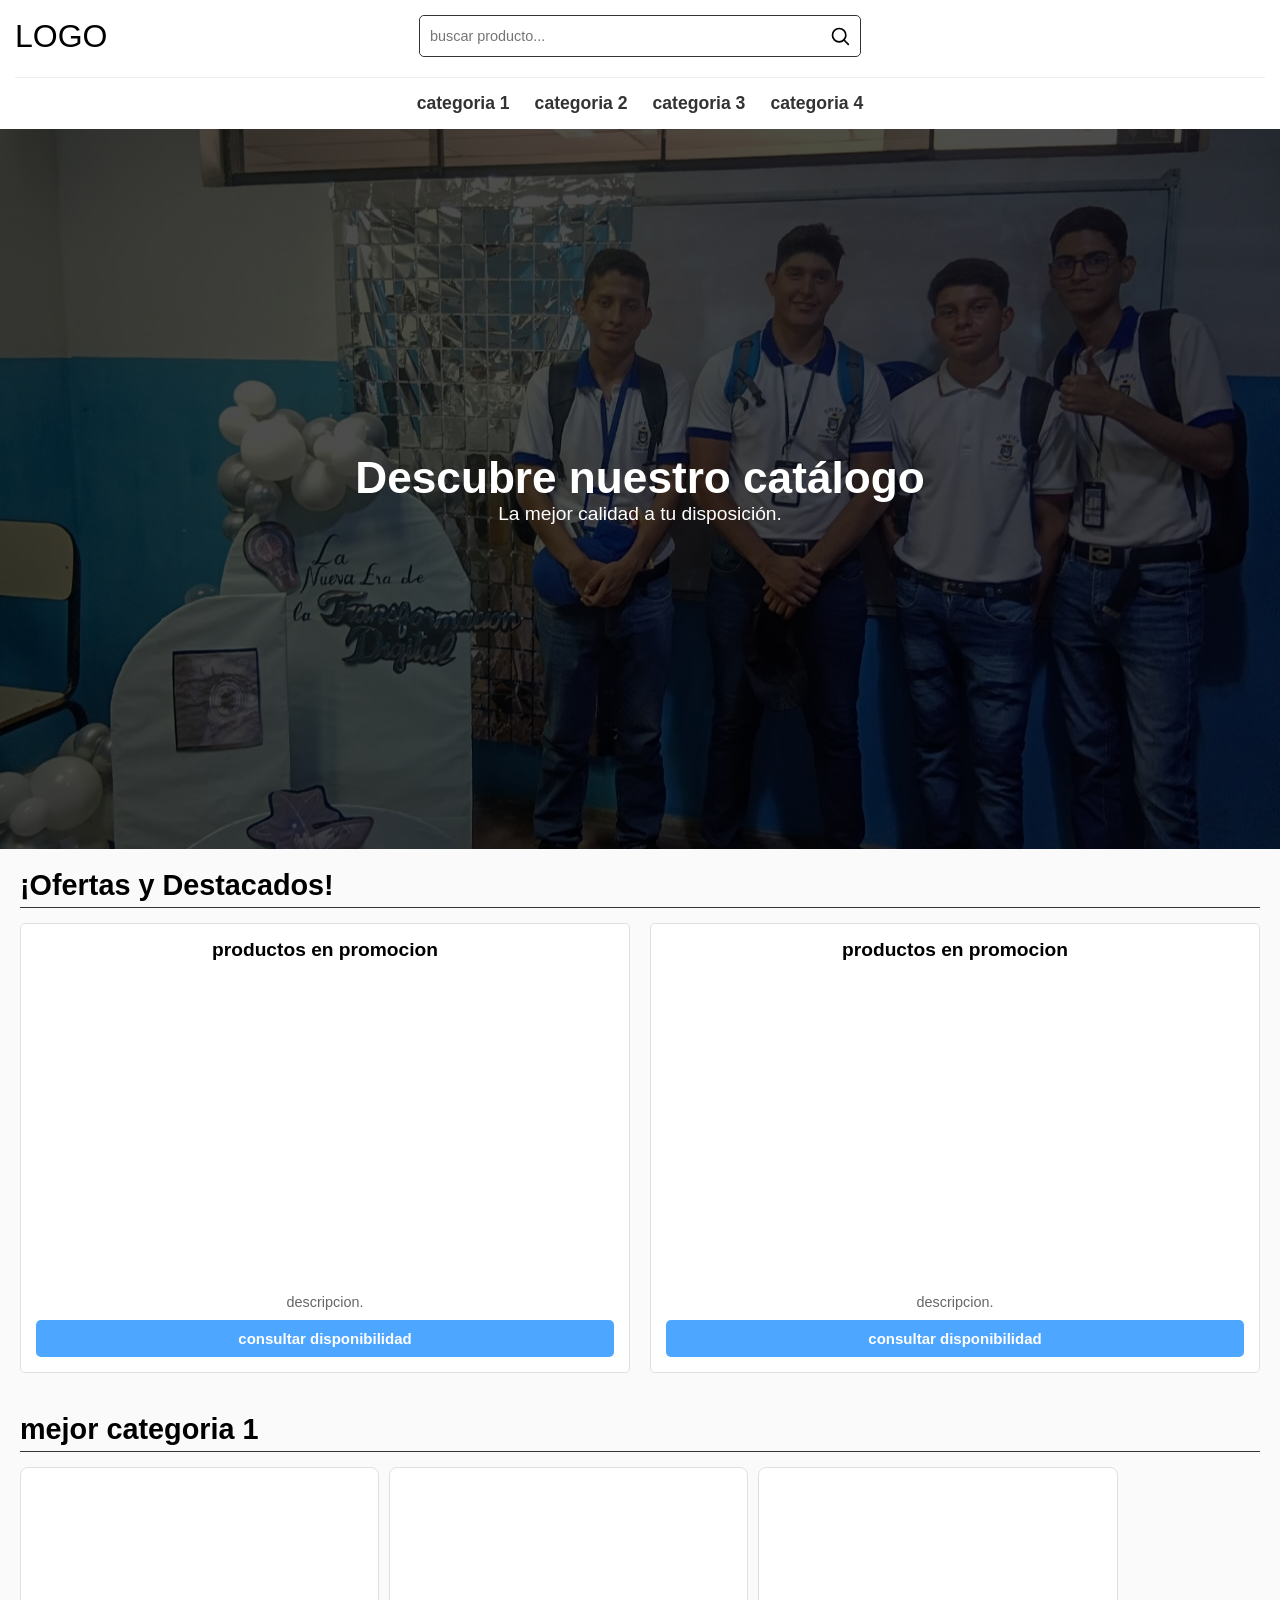
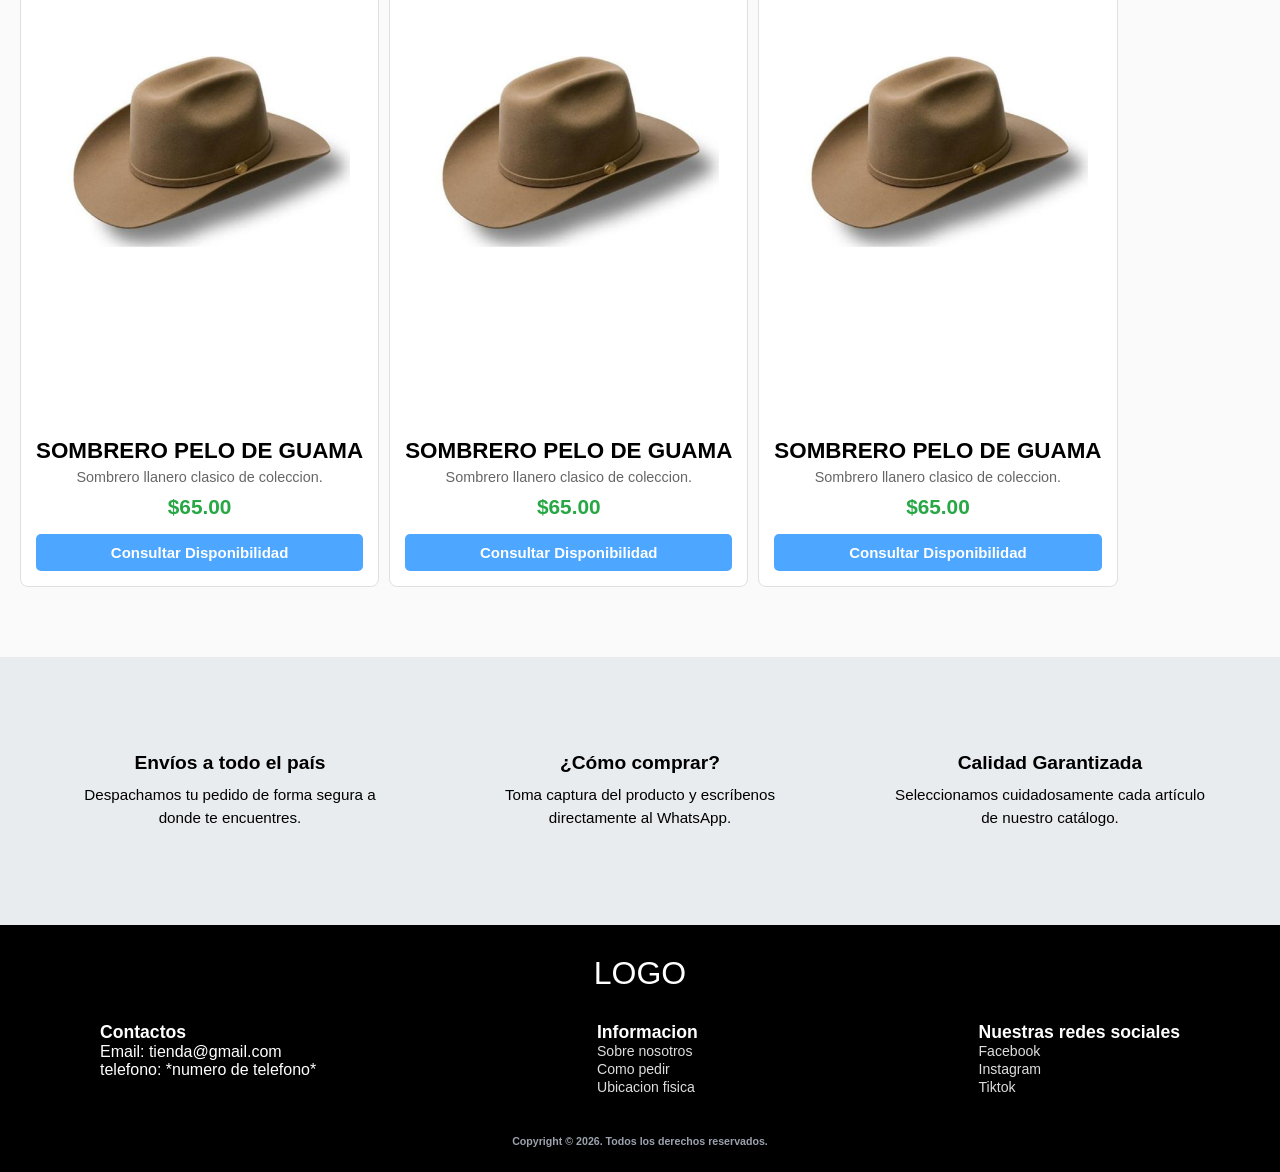
==== index.html @ 294927d8 "arreglo" ====
<!DOCTYPE html>
<html lang="en">
<head>
    <meta charset="UTF-8">
    <meta name="viewport" content="width=device-width, initial-scale=1.0">
    <title>Proyecto pagina de ventas online</title>
    <link rel="stylesheet" href="estilos.css">
</head>
<body>

    <!-- encabezado de la pagina -->
    <header>
        <div class="contenedor">

            <div class="header_top">
                <div class="header_logo">
                    <p class="logo">LOGO</p>
                </div>
                
                <div class="buscador">
                    <input type="text" id="buscador" placeholder="buscar producto...">
                    <button>
                        <svg class="icono_lupa" viewBox="0 0 24 24" fill="none" stroke="currentColor" stroke-width="2" stroke-linecap="round">
                            <!-- El lente de la lupa -->
                            <circle cx="11" cy="11" r="8" />
                            
                            <!-- El mango de la lupa -->
                            <line x1="16.5" y1="16.5" x2="22" y2="22" />
                        </svg>
                    </button>
                </div>

                <div class="espaciador-header">

                </div>

            </div>
            
            <div class="header_bottom">
                <nav class="categorias">
                    <ul>
                        <li><a href="#">categoria 1</a></li>
                        <li><a href="#">categoria 2</a></li>
                        <li><a href="#">categoria 3</a></li>
                        <li><a href="#">categoria 4</a></li>
                    </ul>
                </nav>
            </div>

        </div>

    </header>

    <main>

        <!-- el hero, lo primero que se en la pagina  -->

        <section class="hero">
            <h1>Descubre nuestro catálogo</h1>
            <p>La mejor calidad a tu disposición.</p>
        </section>

        <!-- zona de promociones que muestra los productos en ofertas y las promos del negocio -->

        <section class="promociones">
            <h2>¡Ofertas y Destacados!</h2>
            <div class="contenedor">

                <div class="producto_promo">
                    <h3>productos en promocion</h3>
                    <div>
                        <p class="descripcion-corta">descripcion.</p>
                        <div>
                            <a href="#" class="btn_consultar" target="_blank">consultar disponibilidad</a>
                        </div>
                    </div>
                </div>
                <div class="producto_promo">
                    <h3>productos en promocion</h3>
                    <div>
                        <p class="descripcion-corta">descripcion.</p>
                        <div>
                            <a href="#" class="btn_consultar" target="_blank">consultar disponibilidad</a>
                        </div>
                    </div>
                </div>
                
            </div>
        </section>

        <!-- agrupacion de los mejores productos de las categorias mas vistas -->

        <section class="productos_categorias">

            <h2>mejor categoria 1</h2>

            <div class="contenedor">

                <div class="producto">
                    
                    <div class="producto-img">
                        
                    </div>

                    <div class="producto_info">
                        <h3>SOMBRERO PELO DE GUAMA</h3>
                        <p class="descripcion-corta">Sombrero llanero clasico de coleccion.</p>
                        <div class="precio-box">
                            <span class="precio-actual">$65.00</span>
                        </div>
                        <div>
                            <a href="#" class="btn_consultar" target="_blank">Consultar Disponibilidad</a>
                        </div>
                    </div>

                </div>

                <div class="producto">
                    
                    <div class="producto-img">
                        
                    </div>

                    <div class="producto_info">
                        <h3>SOMBRERO PELO DE GUAMA</h3>
                        <p class="descripcion-corta">Sombrero llanero clasico de coleccion.</p>
                        <div class="precio-box">
                            <span class="precio-actual">$65.00</span>
                        </div>
                        <div>
                            <a href="#" class="btn_consultar" target="_blank">Consultar Disponibilidad</a>
                        </div>
                    </div>

                </div>

                <div class="producto">
                    
                    <div class="producto-img">
                        
                    </div>

                    <div class="producto_info">
                        <h3>SOMBRERO PELO DE GUAMA</h3>
                        <p class="descripcion-corta">Sombrero llanero clasico de coleccion.</p>
                        <div class="precio-box">
                            <span class="precio-actual">$65.00</span>
                        </div>
                        <div>
                            <a href="#" class="btn_consultar" target="_blank">Consultar Disponibilidad</a>
                        </div>
                    </div>

                </div>

            </div>
            
        </section>

        <!-- pre_footer, info antes de llegar al footer para dar informacion al usuario -->

        <section class="pre-footer">

            <div class="info-box">
                <h3> Envíos a todo el país</h3>
                <p>Despachamos tu pedido de forma segura a donde te encuentres.</p>
            </div>

            <div class="info-box">
                <h3> ¿Cómo comprar?</h3>
                <p>Toma captura del producto y escríbenos directamente al WhatsApp.</p>
            </div>

            <div class="info-box">
                <h3> Calidad Garantizada</h3>
                <p>Seleccionamos cuidadosamente cada artículo de nuestro catálogo.</p>
            </div>

        </section>


    </main>

    <footer>

        <div class="contenedor">

            <div class="footer_logo">
                <p class="logo">LOGO</p>
            </div>
            
            <div class="footer_contenido">
                
                <div class="footer_info contactos">
                    <h3>Contactos</h3>
                    <p>Email: tienda@gmail.com</p>
                    <p>telefono: *numero de telefono*</p>
                </div>

                <div class="footer_info enlaces_ayuda">
                    <h3>Informacion</h3>
                    <ul>
                        <li><a href="#">Sobre nosotros</a></li>
                        <li><a href="#">Como pedir</a></li>
                        <li><a href="#">Ubicacion fisica</a></li>
                    </ul>
                </div>

                <div class="footer_info redes">
                    <h3>Nuestras redes sociales</h3>
                    <ul>
                        <li><a href="#">Facebook</a></li>
                        <li><a href="#">Instagram</a></li>
                        <li><a href="#">Tiktok</a></li>
                    </ul>      
                </div>
                
            </div>
            
            <div class="copyright">
                <p>Copyright &copy; 2026. Todos los derechos reservados.</p>
            </div>
            
        </div>

    </footer>

</body>
</html>
---- estilos.css ----
*{
    box-sizing: border-box;
    margin: 0;
    padding: 0;

}
html{
    scroll-behavior: smooth;
}
body{
    background-color: #fafafa;
    font-family: sans-serif;
}
h1{
    font-size: 2.1em;
}
h2{
    font-size: 1.8em;
}
h3{
    font-size: 1.2em;
}
p{
    font-size: 0.95em;
}
ul{
    list-style: none;
    padding-left: 0;
    margin-left: 0;
}
a{
    text-decoration: none;
}
.logo{
    font-size: 1.4em;
}

header{
    background-color: #fff;
    box-shadow: 0 2px 5px rgba(0,0,0,0.1);
    padding: 15px;
}
/* parte superior del header */
.header_top{
    display: flex;
    flex-direction: column;
    margin-bottom: 20px;
    gap: 15px;
}

.header_top .buscador{
    display: flex;
    justify-content: center;
    align-items: center;
    background-color: #fff;
    border: 1px solid #333;
    border-radius: 5px;
}
.buscador input{
    width: 90%;
    border: none;
    border-radius: 5px;
    padding: 8px;
}

.buscador input:focus{
    outline: none;
}

.buscador button {
  width: 10%;
  border: none;
  background-color: #fff;
  cursor: pointer;
  display: flex;
  justify-content: center;
  align-items: center;
}
/* button:active{
    filter: brightness(90%);
} */
.icono_lupa {
  width: 20px; 
  height: 30px;
  padding: auto;
  display: block; 
}

/* parte inferior del header */
.header_bottom{
    display: flex;
    justify-content: center;
    align-items: center;
    border-top: 1px solid #eee;
}
.categorias ul{
    display: flex;
    flex-direction: row;
    justify-content: space-between;
    list-style: none;
    gap: 25px;
    padding-top: 15px;
    
}
.categorias a{
    text-decoration: none;
    color: #333;
    font-weight: bold;
    font-size: 0.85em;
}

/* estilo del hero */
.hero{
    display: flex;
    align-items: center;
    justify-content: center;
    text-align: center;
    flex-direction: column;
    height: 35vh;
    color: rgb(255, 255, 255);
    background-image:linear-gradient(
            0deg,
            rgba(0, 0, 0, 0.7),
            rgba(0, 0, 0, 0.7)
            ),url("img/ingenieros_promedios.jpeg");
    background-size: cover;
    background-position: center;
    background-repeat: no-repeat;

}
.promociones{
    display: flex;
    flex-direction: column;
    justify-content: center;
    padding: 20px;
}

.promociones h2{
    margin-bottom: 15px;
    border-bottom: 1px solid #333;
    padding-bottom: 5px;
}
.promociones .descripcion-corta{
    justify-content: center;
    text-align: center;
    gap: 20px;
}
.promociones .contenedor{
    overflow: auto;
    display: flex;
    flex-direction: column;
    gap: 20px;
}
.producto_promo{
    height: 50vh;
    width: auto;
    background: #fff;
    text-align: center;
    border: 1px solid #e0e0e0;
    border-radius: 5px;

    
    padding: 15px;
    position: relative;
    display: flex;
    flex-direction: column;
    justify-content: space-between;
}
.producto_promo:hover{
    transform: translateY(-5px);
    box-shadow: 0 8px 15px rgba(0,0,0,0.1);
}
/* catlagode productos */

.productos_categorias{
    display: flex;
    flex-direction: column;
    justify-content: center;
    padding: 20px;
}
.productos_categorias h2{
    margin-bottom: 15px;
    border-bottom: 1px solid #333;
    padding-bottom: 5px;   
}
.productos_categorias .contenedor{
    overflow: auto;
    width: 100%;
    display: grid;
    grid-template-columns: repeat(1, 1fr);
    gap: 10px;
}
.producto{
    height: 80vh;
    background: #fff;
    border: 1px solid #e0e0e0;
    border-radius: 8px;
    padding: 15px;
    position: relative;
    display: flex;
    flex-direction: column;
    justify-content: center;
}
.producto:hover{
    transform: translateY(-5px);
    box-shadow: 0 8px 15px rgba(0,0,0,0.1);
}
.producto-img{
    margin: auto;
    height: 200px;
    width: 300px;
    background-image: url("img/sombrero.webp");
    background-size: cover;
    background-position: center;
    background-repeat: no-repeat;
}
.producto_info{
    justify-content: center;
    text-align: center;
    gap: 20px;
}
.producto_info h3 {
    font-size: 1.4em;
    margin: 10px 0 5px;
}
.descripcion-corta {
    font-size: 0.9rem;
    color: #666;
    margin-bottom: 10px;
}
.precio-box{
    margin-bottom: 15px;
}
.precio-actual {
    font-size: 1.3em;
    font-weight: bold;
    color: #28a745;
}

.btn_consultar{
    display: block;
    text-align: center;
    background-color: #4da6ff;
    color: white;
    padding: 10px;
    border-radius: 5px;
    font-weight: bold;
    font-size: 15px;
}

.btn_consultar:hover{
    filter: brightness(105%);
}

/* pre footer */

.pre-footer{
    display: block;
    justify-content: space-between;
    gap: 30px;
    padding: 70px 40px;
    margin-top: 50px;
    text-align: center;
    background-color: #e9ecef;
}
.info-box{
    flex: 1;
    margin: 15px;
    padding: 10px;
}
.info-box h3 {
    margin-bottom: 10px;
    font-size: 1.2em;
}

.info-box p {
    font-size: 0.95em;
    line-height: 1.5;
}

/* contenido final de la pagina */
footer .contenedor{
    background-color: #000;
    color: white;
    padding: 20px 10px;
    display: flex;
    flex-direction: column;
}

.footer_logo{
    /* border-bottom: 1px solid #444; */
    margin-bottom: 20px;
    padding: 10px 0;
}

.footer_contenido{
    display: block;
    justify-content: space-between;
    margin-bottom: 30px;
    
    text-align: center;
}
.footer_contenido h3{
    font-size: 0.8em;
    margin: 8px;
}

.footer_info{
    padding: 3px 0;
}
.footer_info ul{
    display: flex;
    text-align: center;
    justify-content: center;
}
.footer_info li{
    font-size: 0.8em;
    padding: 0 8px;
}

.footer_info a{
    color: #ddd;
}

.contactos{
    display: none;
}
.contactos p{
    font-size: 1em;
}



.copyright{
    text-align: center;
    /* border-top: 1px solid #444; */
    padding-top: 10px;
    margin-bottom: 5px;
    font-size: 9px;
    color: rgb(156 163 175 / var(--tw-text-opacity, 1));;
    font-weight: bold;
}


/* vista responsive */

@media (min-width: 720px){
    /* header vista responsive */
    header{
        background-color: #fff;
    }
    .header_top{
        flex-direction: row;
        justify-content: space-between;
        align-items: center;
        
    }
    .header_logo{
        flex: 1;
    }
    .logo{
        font-size: 2em;
    }

    header .buscador{
        display: flex;
    }
    .buscador input{
        width: 400px;
        padding: 12px 10px;
        font-size: 0.9em;
    }
    .buscador button{
        width: 40px;
    }
    .espaciador-header{
        flex: 1;
    }

    .categorias a{
        font-size: 1.1em;
    }

    /* hero vista responsive */
    .hero{
        height: 80vh;
    }
    .hero h1{
        font-size: 2.76em;
    }
    .hero p{
        font-size: 1.2em;
    }

    /* promos vista responsive */
    .promociones .contenedor{
        flex-direction: row;
    }
    .producto_promo{
        width: 50vw;
        transition: transform 0.2s ease, box-shadow 0.2s ease;
    }

    /* categoria-producto vista responsive */
    .productos_categorias .contenedor{
        display: flex;
    }
    .producto { 
        justify-content: space-between;
        transition: transform 0.2s ease, box-shadow 0.2s ease;
    }

    /* pre-footer vista responsive */
    .pre-footer{
        display: flex;
    }

    /* footer vista responsive */

    .footer_contenido{
        display: flex;
        padding: 0px 90px;
    }
    .footer_logo{
        text-align: center;
    }
    .footer_info{
        display: block;
        text-align: left;
        justify-content: flex-start;
        padding: 0;
        margin: 0;
    }
    .footer_info ul{
        flex-direction: column;
        text-align: left;
        justify-content: flex-start;
        gap: 2px;
    }
    .footer_info li{
        padding: 0;
    }
    .footer_info h3{
        font-size: 1.1em;
        margin: 0;
    }
    .footer_info li{
        font-size: 0.88em;
    }
    .copyright{
        font-size: 0.7em;
    }

}
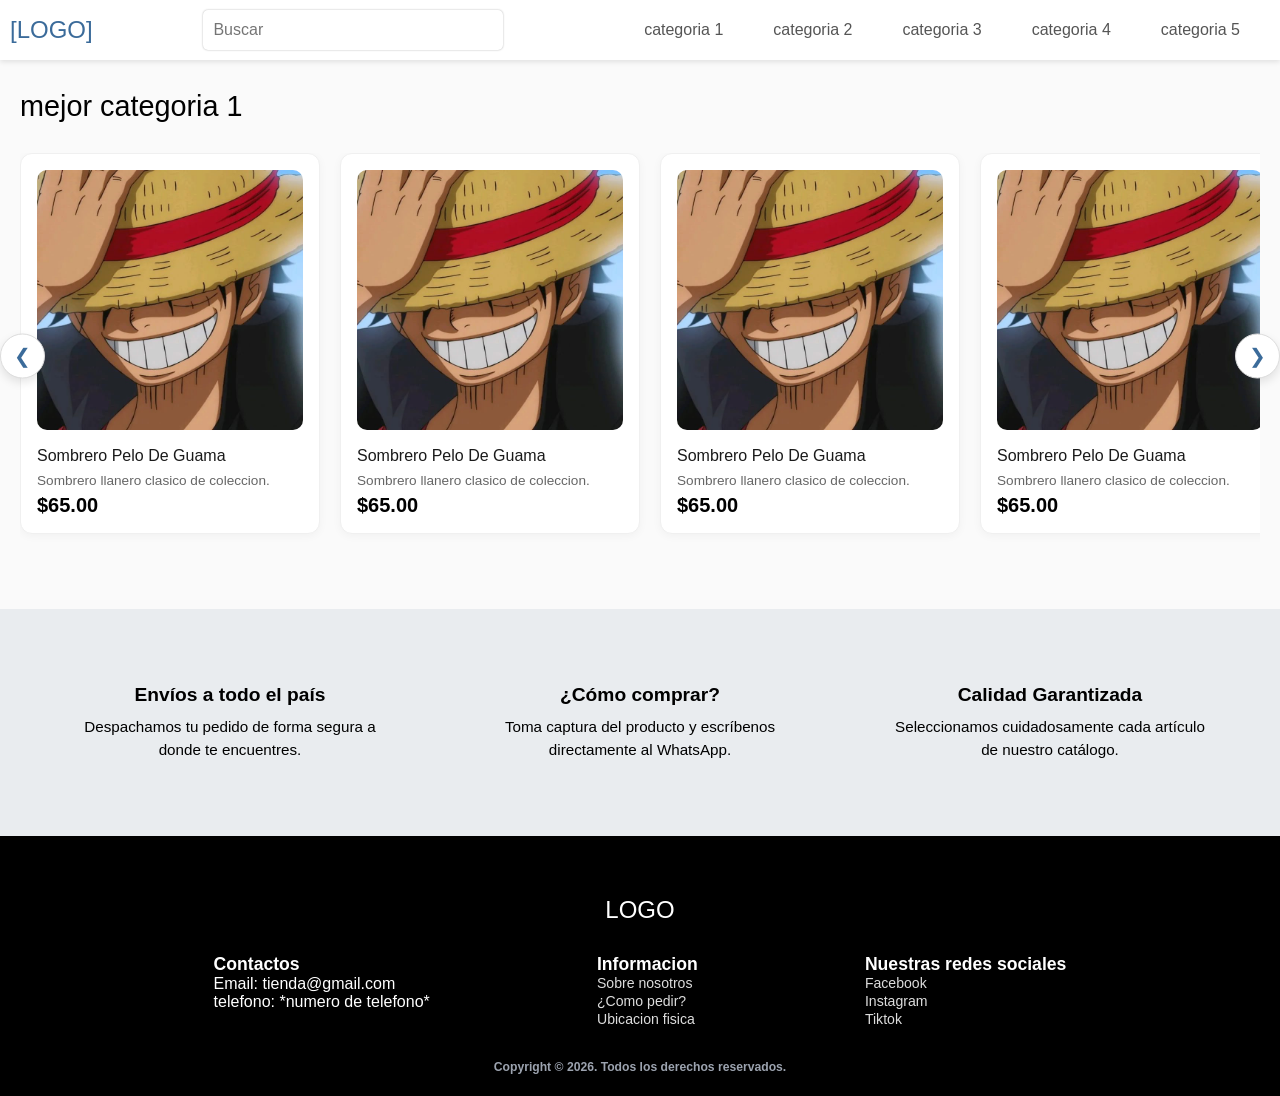
==== commit 9d55778e: "arreglo" ====
--- a/index.html
+++ b/index.html
@@ -3,161 +3,139 @@
 <head>
     <meta charset="UTF-8">
     <meta name="viewport" content="width=device-width, initial-scale=1.0">
-    <title>Proyecto pagina de ventas online</title>
+    <title>tienda online emprendimieto</title>
     <link rel="stylesheet" href="estilos.css">
 </head>
 <body>
-
-    <!-- encabezado de la pagina -->
     <header>
-        <div class="contenedor">
-
-            <div class="header_top">
-                <div class="header_logo">
-                    <p class="logo">LOGO</p>
-                </div>
-                
-                <div class="buscador">
-                    <input type="text" id="buscador" placeholder="buscar producto...">
-                    <button>
-                        <svg class="icono_lupa" viewBox="0 0 24 24" fill="none" stroke="currentColor" stroke-width="2" stroke-linecap="round">
-                            <!-- El lente de la lupa -->
-                            <circle cx="11" cy="11" r="8" />
-                            
-                            <!-- El mango de la lupa -->
-                            <line x1="16.5" y1="16.5" x2="22" y2="22" />
-                        </svg>
-                    </button>
-                </div>
-
-                <div class="espaciador-header">
-
-                </div>
-
-            </div>
-            
-            <div class="header_bottom">
-                <nav class="categorias">
-                    <ul>
-                        <li><a href="#">categoria 1</a></li>
-                        <li><a href="#">categoria 2</a></li>
-                        <li><a href="#">categoria 3</a></li>
-                        <li><a href="#">categoria 4</a></li>
-                    </ul>
-                </nav>
-            </div>
-
+        <div class="header-cont">
+            <div class="cont-logo">
+                <a href="#" class="logo">[LOGO]</a>
+            </div>
+            <div class="cont-buscador">
+                <input placeholder="Buscar" type="text">
+            </div>
+            <nav>
+                <ul class="categorias">
+                    <li><a href="#">categoria 1</a></li>
+                    <li><a href="#">categoria 2</a></li>
+                    <li><a href="#">categoria 3</a></li>
+                    <li><a href="#">categoria 4</a></li>
+                    <li><a href="#">categoria 5</a></li>
+                </ul>
+            </nav>
         </div>
-
     </header>
 
+
     <main>
-
-        <!-- el hero, lo primero que se en la pagina  -->
-
         <section class="hero">
-            <h1>Descubre nuestro catálogo</h1>
-            <p>La mejor calidad a tu disposición.</p>
+            <div class="img-hero">
+
+            </div>
         </section>
 
-        <!-- zona de promociones que muestra los productos en ofertas y las promos del negocio -->
-
-        <section class="promociones">
-            <h2>¡Ofertas y Destacados!</h2>
-            <div class="contenedor">
-
-                <div class="producto_promo">
-                    <h3>productos en promocion</h3>
-                    <div>
-                        <p class="descripcion-corta">descripcion.</p>
-                        <div>
-                            <a href="#" class="btn_consultar" target="_blank">consultar disponibilidad</a>
-                        </div>
-                    </div>
-                </div>
-                <div class="producto_promo">
-                    <h3>productos en promocion</h3>
-                    <div>
-                        <p class="descripcion-corta">descripcion.</p>
-                        <div>
-                            <a href="#" class="btn_consultar" target="_blank">consultar disponibilidad</a>
-                        </div>
-                    </div>
-                </div>
-                
-            </div>
-        </section>
-
-        <!-- agrupacion de los mejores productos de las categorias mas vistas -->
-
-        <section class="productos_categorias">
-
-            <h2>mejor categoria 1</h2>
-
-            <div class="contenedor">
-
-                <div class="producto">
-                    
-                    <div class="producto-img">
+        <section>
+            <div class="contenido-seccion">
+                <div class="seccion-titulo">
+                    <h2>mejor categoria 1</h2>
+                </div>
+
+                <div class="carrusel-productos">
+
+                    <button class="btn-scroll left" id="btn-left">❮</button>
+
+                    <div class="cont-productos" id="cont-productos">
+
+                        <a href="producto-detalle.html" class="producto">
+                            <div class="producto-img">
+                                <img src="/img/sombrero-luffy.jpeg" alt="">
+                            </div>
+    
+                            <div class="producto_info">
+                                <h3>sombrero pelo de guama</h3>
+    
+                                <p class="descripcion-corta">Sombrero llanero clasico de coleccion.</p>
+                                
+                                <div class="precio">
+                                    <span class="precio-actual">$65.00</span>                            
+                                </div>
+                            </div>
+                        </a>
+
+                        <a href="producto-detalle.html" class="producto">
+                            <div class="producto-img">
+                                <img src="/img/sombrero-luffy.jpeg" alt="">
+                            </div>
+    
+                            <div class="producto_info">
+                                <h3>sombrero pelo de guama</h3>
+    
+                                <p class="descripcion-corta">Sombrero llanero clasico de coleccion.</p>
+                                
+                                <div class="precio">
+                                    <span class="precio-actual">$65.00</span>                            
+                                </div>
+                            </div>
+                        </a>
+
+                        <a href="producto-detalle.html" class="producto">
+                            <div class="producto-img">
+                                <img src="/img/sombrero-luffy.jpeg" alt="">
+                            </div>
+    
+                            <div class="producto_info">
+                                <h3>sombrero pelo de guama</h3>
+    
+                                <p class="descripcion-corta">Sombrero llanero clasico de coleccion.</p>
+                                
+                                <div class="precio">
+                                    <span class="precio-actual">$65.00</span>                            
+                                </div>
+                            </div>
+                        </a>
+
+                        <a href="producto-detalle.html" class="producto">
+                            <div class="producto-img">
+                                <img src="/img/sombrero-luffy.jpeg" alt="">
+                            </div>
+    
+                            <div class="producto_info">
+                                <h3>sombrero pelo de guama</h3>
+    
+                                <p class="descripcion-corta">Sombrero llanero clasico de coleccion.</p>
+                                
+                                <div class="precio">
+                                    <span class="precio-actual">$65.00</span>                            
+                                </div>
+                            </div>
+                        </a>
+
+                        <a href="producto-detalle.html" class="producto">
+                            <div class="producto-img">
+                                <img src="/img/sombrero-luffy.jpeg" alt="">
+                            </div>
+    
+                            <div class="producto_info">
+                                <h3>sombrero pelo de guama</h3>
+    
+                                <p class="descripcion-corta">Sombrero llanero clasico de coleccion.</p>
+                                
+                                <div class="precio">
+                                    <span class="precio-actual">$65.00</span>                            
+                                </div>
+                            </div>
+                        </a>
                         
                     </div>
 
-                    <div class="producto_info">
-                        <h3>SOMBRERO PELO DE GUAMA</h3>
-                        <p class="descripcion-corta">Sombrero llanero clasico de coleccion.</p>
-                        <div class="precio-box">
-                            <span class="precio-actual">$65.00</span>
-                        </div>
-                        <div>
-                            <a href="#" class="btn_consultar" target="_blank">Consultar Disponibilidad</a>
-                        </div>
-                    </div>
-
-                </div>
-
-                <div class="producto">
-                    
-                    <div class="producto-img">
-                        
-                    </div>
-
-                    <div class="producto_info">
-                        <h3>SOMBRERO PELO DE GUAMA</h3>
-                        <p class="descripcion-corta">Sombrero llanero clasico de coleccion.</p>
-                        <div class="precio-box">
-                            <span class="precio-actual">$65.00</span>
-                        </div>
-                        <div>
-                            <a href="#" class="btn_consultar" target="_blank">Consultar Disponibilidad</a>
-                        </div>
-                    </div>
-
-                </div>
-
-                <div class="producto">
-                    
-                    <div class="producto-img">
-                        
-                    </div>
-
-                    <div class="producto_info">
-                        <h3>SOMBRERO PELO DE GUAMA</h3>
-                        <p class="descripcion-corta">Sombrero llanero clasico de coleccion.</p>
-                        <div class="precio-box">
-                            <span class="precio-actual">$65.00</span>
-                        </div>
-                        <div>
-                            <a href="#" class="btn_consultar" target="_blank">Consultar Disponibilidad</a>
-                        </div>
-                    </div>
-
-                </div>
-
-            </div>
-            
+                    <button class="btn-scroll right" id="btn-right">❯</button>
+
+                </div>
+
+
+            </div>
         </section>
-
-        <!-- pre_footer, info antes de llegar al footer para dar informacion al usuario -->
 
         <section class="pre-footer">
 
@@ -177,20 +155,15 @@
             </div>
 
         </section>
-
-
     </main>
 
     <footer>
-
         <div class="contenedor">
-
             <div class="footer_logo">
                 <p class="logo">LOGO</p>
             </div>
             
-            <div class="footer_contenido">
-                
+            <div class="footer_contenido">      
                 <div class="footer_info contactos">
                     <h3>Contactos</h3>
                     <p>Email: tienda@gmail.com</p>
@@ -201,7 +174,7 @@
                     <h3>Informacion</h3>
                     <ul>
                         <li><a href="#">Sobre nosotros</a></li>
-                        <li><a href="#">Como pedir</a></li>
+                        <li><a href="#">¿Como pedir?</a></li>
                         <li><a href="#">Ubicacion fisica</a></li>
                     </ul>
                 </div>
@@ -214,16 +187,36 @@
                         <li><a href="#">Tiktok</a></li>
                     </ul>      
                 </div>
-                
             </div>
             
             <div class="copyright">
                 <p>Copyright &copy; 2026. Todos los derechos reservados.</p>
             </div>
-            
         </div>
-
     </footer>
 
+    <!-- codigo para escrollear con los botones-->
+    <script>
+        const contenedorProductos = document.getElementById('cont-productos');
+        const btnLeft = document.getElementById('btn-left');
+        const btnRight = document.getElementById('btn-right');
+
+       
+        const scrollAmount = 320; 
+
+        btnLeft.addEventListener('click', () => {
+            contenedorProductos.scrollBy({
+                left: -scrollAmount,
+                behavior: 'smooth' 
+            });
+        });
+
+        btnRight.addEventListener('click', () => {
+            contenedorProductos.scrollBy({
+                left: scrollAmount,
+                behavior: 'smooth'
+            });
+        });
+    </script>
 </body>
 </html>
--- a/estilos.css
+++ b/estilos.css
@@ -1,8 +1,9 @@
+
 *{
     box-sizing: border-box;
     margin: 0;
     padding: 0;
-
+/* estilos generales */
 }
 html{
     scroll-behavior: smooth;
@@ -31,234 +32,222 @@
 a{
     text-decoration: none;
 }
-.logo{
-    font-size: 1.4em;
-}
-
+
+/* header diseño */
 header{
+    width: 100%;
+    position: sticky;
+    top: 0;
+    z-index: 1000;
     background-color: #fff;
     box-shadow: 0 2px 5px rgba(0,0,0,0.1);
-    padding: 15px;
-}
-/* parte superior del header */
-.header_top{
-    display: flex;
-    flex-direction: column;
-    margin-bottom: 20px;
-    gap: 15px;
-}
-
-.header_top .buscador{
-    display: flex;
-    justify-content: center;
+}
+
+.header-cont{
+    display: flex;
     align-items: center;
-    background-color: #fff;
-    border: 1px solid #333;
-    border-radius: 5px;
-}
-.buscador input{
-    width: 90%;
+    justify-content: space-between;
+    padding: 10px;
+    gap: 20px;
+
+}
+.logo {
+    font-size: 1.5em;
+    color: #3b6b9a;
+    font-weight: 300;
+}
+
+.cont-buscador{
+    display: flex;
+}
+.cont-buscador input{
+    width: 300px;
+    height:     40px;
+    font-size: 1em;
+    font-weight: 500;
+    padding: 10px 10px;
     border: none;
     border-radius: 5px;
-    padding: 8px;
-}
-
-.buscador input:focus{
+    box-shadow: 0 0 2px  #afafaf;
+}
+.cont-buscador input:focus{
     outline: none;
-}
-
-.buscador button {
-  width: 10%;
-  border: none;
-  background-color: #fff;
-  cursor: pointer;
-  display: flex;
-  justify-content: center;
-  align-items: center;
-}
-/* button:active{
-    filter: brightness(90%);
-} */
-.icono_lupa {
-  width: 20px; 
-  height: 30px;
-  padding: auto;
-  display: block; 
-}
-
-/* parte inferior del header */
-.header_bottom{
-    display: flex;
-    justify-content: center;
+    box-shadow: 0 0 5px #afafaf
+}
+
+
+
+/* categorias diseño*/
+.categorias{
+    display: flex;
     align-items: center;
-    border-top: 1px solid #eee;
-}
-.categorias ul{
-    display: flex;
-    flex-direction: row;
-    justify-content: space-between;
-    list-style: none;
-    gap: 25px;
-    padding-top: 15px;
-    
-}
+    padding: 5px;
+}
+
 .categorias a{
-    text-decoration: none;
-    color: #333;
-    font-weight: bold;
-    font-size: 0.85em;
-}
-
-/* estilo del hero */
-.hero{
+    border-radius: 2px;
+    padding: 15px 25px;
+    color: #555;
+}
+.categorias a:hover{
+    color: #3b6b9a;
+}
+
+main{
+    width: 100%;
+}
+
+/* estilo de los productos y secciones */
+section{
+    margin-top: 30px;
+}
+
+.contenido-seccion{
+    padding: 0 10px;
+    margin: 0 10px;
+}
+
+.seccion-titulo{
+    margin-bottom: 30px;
+}
+.seccion-titulo h2{
+    font-weight: 300;
+}
+.carrusel-productos{
+    position: relative;
+    display: flex;
+    align-items: center;
+}
+
+.cont-productos{
+    display: flex;
+    gap: 20px;
+    overflow-x: auto;
+    padding-bottom: 25px;
+    scroll-snap-type: x mandatory;
+}
+
+/* configuracion para que la barra de scroll no sea visible */
+.cont-productos::-webkit-scrollbar {
+    display: none;
+}
+.cont-productos::-webkit-scrollbar-thumb {
+    background-color: #d1d5db;
+    border-radius: 10px;
+}
+
+/* botones de scroll */
+.btn-scroll {
+    position: absolute;
+    top: 50%;
     display: flex;
     align-items: center;
     justify-content: center;
-    text-align: center;
+    width: 45px;
+    height: 45px;
+    font-size: 20px;
+    background-color: #fff;
+    color: #3b6b9a;
+    border: 1px solid #ddd;
+    border-radius: 50%;
+    cursor: pointer;
+    z-index: 10;
+    box-shadow: 0 4px 10px rgba(0,0,0,0.1);
+    transform: translateY(-50%);
+    transition: all 0.2s ease;
+}
+
+.btn-scroll:hover {
+    background-color: #3b6b9a;
+    color: #fff;
+}
+
+/* Posición de los botones */
+.btn-scroll.left {
+    left: -20px;
+}
+.btn-scroll.right {
+    right: -20px;
+}
+
+/* estilo de los productos */
+.producto {
+    display: flex;
     flex-direction: column;
-    height: 35vh;
-    color: rgb(255, 255, 255);
-    background-image:linear-gradient(
-            0deg,
-            rgba(0, 0, 0, 0.7),
-            rgba(0, 0, 0, 0.7)
-            ),url("img/ingenieros_promedios.jpeg");
-    background-size: cover;
-    background-position: center;
-    background-repeat: no-repeat;
-
-}
-.promociones{
+    width: 300px;
+    flex: 0 0 auto;
+    scroll-snap-align: start;
+    background-color: #ffffff;
+    border-radius: 12px;
+    border: 1px solid #f0f0f0;
+    padding: 16px;
+    text-decoration: none;
+    color: inherit;
+    box-shadow: 0 2px 10px rgba(0, 0, 0, 0.04);
+    transition: transform 0.2s ease, box-shadow 0.2s ease;
+}
+
+
+.producto:hover {
+    transform: translateY(-4px);
+    box-shadow: 0 8px 20px rgba(0, 0, 0, 0.08);
+}
+
+/* Contenedor de la imagen */
+.producto-img {
+    width: 100%;
+    max-height: 260px;
+    display: flex;
+    align-items: center;
+    justify-content: center;
+    margin-bottom: 16px;
+}
+
+/*  Ajuste de la imagen dentro de la caja */
+.producto-img img {
+    width: 100%;
+    height: 100%;
+    object-fit: fill;
+    border-radius: 10px;
+}
+
+/* Información del producto (Texto y Precio) */
+.producto_info {
+    text-align: left;
     display: flex;
     flex-direction: column;
-    justify-content: center;
-    padding: 20px;
-}
-
-.promociones h2{
-    margin-bottom: 15px;
-    border-bottom: 1px solid #333;
-    padding-bottom: 5px;
-}
-.promociones .descripcion-corta{
-    justify-content: center;
-    text-align: center;
-    gap: 20px;
-}
-.promociones .contenedor{
-    overflow: auto;
-    display: flex;
-    flex-direction: column;
-    gap: 20px;
-}
-.producto_promo{
-    height: 50vh;
-    width: auto;
-    background: #fff;
-    text-align: center;
-    border: 1px solid #e0e0e0;
-    border-radius: 5px;
-
-    
-    padding: 15px;
-    position: relative;
-    display: flex;
-    flex-direction: column;
-    justify-content: space-between;
-}
-.producto_promo:hover{
-    transform: translateY(-5px);
-    box-shadow: 0 8px 15px rgba(0,0,0,0.1);
-}
-/* catlagode productos */
-
-.productos_categorias{
-    display: flex;
-    flex-direction: column;
-    justify-content: center;
-    padding: 20px;
-}
-.productos_categorias h2{
-    margin-bottom: 15px;
-    border-bottom: 1px solid #333;
-    padding-bottom: 5px;   
-}
-.productos_categorias .contenedor{
-    overflow: auto;
-    width: 100%;
-    display: grid;
-    grid-template-columns: repeat(1, 1fr);
-    gap: 10px;
-}
-.producto{
-    height: 80vh;
-    background: #fff;
-    border: 1px solid #e0e0e0;
-    border-radius: 8px;
-    padding: 15px;
-    position: relative;
-    display: flex;
-    flex-direction: column;
-    justify-content: center;
-}
-.producto:hover{
-    transform: translateY(-5px);
-    box-shadow: 0 8px 15px rgba(0,0,0,0.1);
-}
-.producto-img{
-    margin: auto;
-    height: 200px;
-    width: 300px;
-    background-image: url("img/sombrero.webp");
-    background-size: cover;
-    background-position: center;
-    background-repeat: no-repeat;
-}
-.producto_info{
-    justify-content: center;
-    text-align: center;
-    gap: 20px;
-}
+    gap: 6px;
+}
+
 .producto_info h3 {
-    font-size: 1.4em;
-    margin: 10px 0 5px;
-}
+    font-size: 1rem;
+    font-weight: 500;
+    color: #1a1a1a;
+    margin: 0;
+    line-height: 1.3;
+    text-transform: capitalize;
+}
+
 .descripcion-corta {
-    font-size: 0.9rem;
-    color: #666;
-    margin-bottom: 10px;
-}
-.precio-box{
-    margin-bottom: 15px;
-}
+    font-size: 0.85rem;
+    color: #666666;
+    margin: 0;
+}
+
 .precio-actual {
-    font-size: 1.3em;
-    font-weight: bold;
-    color: #28a745;
-}
-
-.btn_consultar{
-    display: block;
-    text-align: center;
-    background-color: #4da6ff;
-    color: white;
-    padding: 10px;
-    border-radius: 5px;
-    font-weight: bold;
-    font-size: 15px;
-}
-
-.btn_consultar:hover{
-    filter: brightness(105%);
+    font-size: 1.25rem;
+    font-weight: 700;
+    color: #000000;
+    margin-top: 4px;
 }
 
 /* pre footer */
 
 .pre-footer{
-    display: block;
+    display: flex;
     justify-content: space-between;
     gap: 30px;
-    padding: 70px 40px;
+    padding: 50px 40px;
     margin-top: 50px;
     text-align: center;
     background-color: #e9ecef;
@@ -278,177 +267,192 @@
     line-height: 1.5;
 }
 
+
 /* contenido final de la pagina */
 footer .contenedor{
     background-color: #000;
     color: white;
-    padding: 20px 10px;
+    padding: 50px 40px 10px;
     display: flex;
     flex-direction: column;
 }
 
 .footer_logo{
-    /* border-bottom: 1px solid #444; */
+    text-align: center;
     margin-bottom: 20px;
     padding: 10px 0;
 }
+.footer_logo p{
+    color: #fff;
+    text-align: center;
+    font-weight: 300;
+}
 
 .footer_contenido{
-    display: block;
-    justify-content: space-between;
+    display: flex;
+    justify-content: space-around;
+    padding: 0px 90px;
     margin-bottom: 30px;
-    
     text-align: center;
 }
 .footer_contenido h3{
-    font-size: 0.8em;
-    margin: 8px;
+    font-size: 1.1em;
+    margin: 0;
 }
 
 .footer_info{
     padding: 3px 0;
+    display: block;
+    text-align: left;
+    justify-content: flex-start;
+    padding: 0;
+    margin: 0;
 }
 .footer_info ul{
     display: flex;
-    text-align: center;
-    justify-content: center;
+    flex-direction: column;
+    text-align: left;
+    justify-content: flex-start;
+    gap: 2px;
 }
 .footer_info li{
-    font-size: 0.8em;
-    padding: 0 8px;
+    font-size: 0.88em;
+    padding: 0;
 }
 
 .footer_info a{
     color: #ddd;
 }
 
-.contactos{
-    display: none;
-}
+
 .contactos p{
     font-size: 1em;
 }
 
-
-
 .copyright{
     text-align: center;
-    /* border-top: 1px solid #444; */
-    padding-top: 10px;
-    margin-bottom: 5px;
-    font-size: 9px;
+    padding-top: 3px;
+    margin-bottom: 12px;
+    font-size: 0.8em;
     color: rgb(156 163 175 / var(--tw-text-opacity, 1));;
     font-weight: bold;
 }
 
-
-/* vista responsive */
-
-@media (min-width: 720px){
-    /* header vista responsive */
-    header{
-        background-color: #fff;
-    }
-    .header_top{
+@media (max-width: 768px) {
+
+
+    body {
+        overflow-x: hidden;
+    }
+
+    .btn-scroll {
+        display: none;
+    }
+
+    
+    .header-cont {
+        display: grid;
+        grid-template-columns: auto; 
+        gap: 15px 10px; 
+        padding: 10px 5px;
+    }
+
+    .cont-logo {
+        grid-column: 1 / 2;
+        width: 95%;
+        margin: auto;
+        display: flex;
+        align-items: center;
+    }
+
+    .cont-buscador {
+        grid-column: 1 / 2;
+        width: 95%;
+        margin: auto; 
+    }
+
+    .cont-buscador input {
+        width: 100%; 
+    }
+
+   /* categorias version movil */
+    nav {
+        grid-column: 1 / 2; 
+        width: 100%;
+        overflow-x: auto;
+        -webkit-overflow-scrolling: touch;
+    }
+
+    .categorias {
+        display: flex;
+        justify-content: flex-start;
+        padding-bottom: 5px;
+        width: max-content; 
+        gap: 5px;
+    }
+
+    .categorias li {
+        flex-shrink: 0; 
+    }
+
+    .categorias a{
+        font-size: 0.85em;
+        padding: 10px 5px;
+    }
+    
+    nav::-webkit-scrollbar {
+        display: none;
+    }
+
+    /* pre footer version movil*/
+    .pre-footer {
+        display: flex;
+        flex-direction: column; 
+        gap: 20px;
+        padding: 40px 30px;
+        margin-top: 40px;
+    }
+
+    .info-box {
+        margin: 0;
+        padding: 10px;
+    }
+
+    /* footer version movil*/
+    footer .contenedor {
+        padding: 60px 20px 10px;
+    }
+
+    .footer_contenido {
+        display: flex;
+        flex-direction: column; 
+        gap: 30px;
+        padding: 0; 
+    }
+    .footer_contenido h3{
+        font-size: 0.8em;
+    }
+
+    .footer_info {
+        text-align: center; 
+    }
+
+    .footer_info ul {
+        display: flex;
         flex-direction: row;
-        justify-content: space-between;
+        text-align: center;
+        justify-content: center;
         align-items: center;
-        
-    }
-    .header_logo{
-        flex: 1;
-    }
-    .logo{
-        font-size: 2em;
-    }
-
-    header .buscador{
-        display: flex;
-    }
-    .buscador input{
-        width: 400px;
-        padding: 12px 10px;
+        gap: 10px;
+    }
+    .footer_info li{
         font-size: 0.9em;
     }
-    .buscador button{
-        width: 40px;
-    }
-    .espaciador-header{
-        flex: 1;
-    }
-
-    .categorias a{
-        font-size: 1.1em;
-    }
-
-    /* hero vista responsive */
-    .hero{
-        height: 80vh;
-    }
-    .hero h1{
-        font-size: 2.76em;
-    }
-    .hero p{
-        font-size: 1.2em;
-    }
-
-    /* promos vista responsive */
-    .promociones .contenedor{
-        flex-direction: row;
-    }
-    .producto_promo{
-        width: 50vw;
-        transition: transform 0.2s ease, box-shadow 0.2s ease;
-    }
-
-    /* categoria-producto vista responsive */
-    .productos_categorias .contenedor{
-        display: flex;
-    }
-    .producto { 
-        justify-content: space-between;
-        transition: transform 0.2s ease, box-shadow 0.2s ease;
-    }
-
-    /* pre-footer vista responsive */
-    .pre-footer{
-        display: flex;
-    }
-
-    /* footer vista responsive */
-
-    .footer_contenido{
-        display: flex;
-        padding: 0px 90px;
-    }
-    .footer_logo{
-        text-align: center;
-    }
-    .footer_info{
-        display: block;
-        text-align: left;
-        justify-content: flex-start;
-        padding: 0;
-        margin: 0;
-    }
-    .footer_info ul{
-        flex-direction: column;
-        text-align: left;
-        justify-content: flex-start;
-        gap: 2px;
-    }
-    .footer_info li{
-        padding: 0;
-    }
-    .footer_info h3{
-        font-size: 1.1em;
-        margin: 0;
-    }
-    .footer_info li{
-        font-size: 0.88em;
+
+    .contactos {
+        display: none; 
     }
     .copyright{
-        font-size: 0.7em;
-    }
-
+        font-size: 12px;
+    }
 }
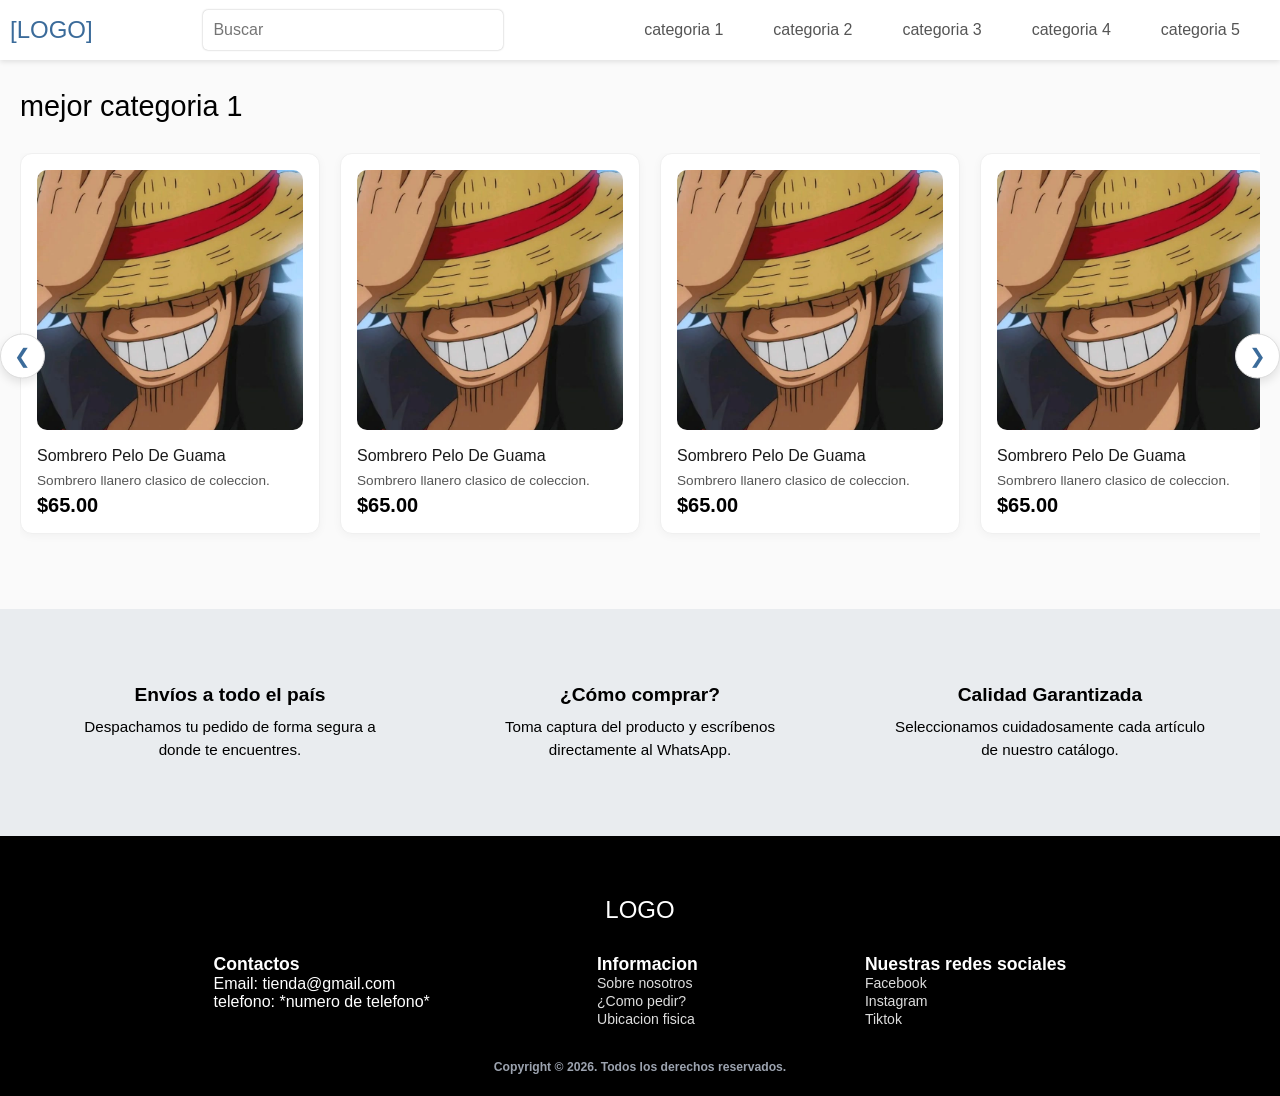
==== commit 982494dd: "solucion" ====
--- a/index.html
+++ b/index.html
@@ -4,7 +4,8 @@
     <meta charset="UTF-8">
     <meta name="viewport" content="width=device-width, initial-scale=1.0">
     <title>tienda online emprendimieto</title>
-    <link rel="stylesheet" href="estilos.css">
+    <link rel="stylesheet" href="diseño-general.css">
+    <link rel="stylesheet" href="vista-principal.css">
 </head>
 <body>
     <header>
@@ -49,71 +50,71 @@
 
                         <a href="producto-detalle.html" class="producto">
                             <div class="producto-img">
-                                <img src="/img/sombrero-luffy.jpeg" alt="">
-                            </div>
-    
-                            <div class="producto_info">
-                                <h3>sombrero pelo de guama</h3>
-    
-                                <p class="descripcion-corta">Sombrero llanero clasico de coleccion.</p>
-                                
-                                <div class="precio">
-                                    <span class="precio-actual">$65.00</span>                            
-                                </div>
-                            </div>
-                        </a>
-
-                        <a href="producto-detalle.html" class="producto">
-                            <div class="producto-img">
-                                <img src="/img/sombrero-luffy.jpeg" alt="">
-                            </div>
-    
-                            <div class="producto_info">
-                                <h3>sombrero pelo de guama</h3>
-    
-                                <p class="descripcion-corta">Sombrero llanero clasico de coleccion.</p>
-                                
-                                <div class="precio">
-                                    <span class="precio-actual">$65.00</span>                            
-                                </div>
-                            </div>
-                        </a>
-
-                        <a href="producto-detalle.html" class="producto">
-                            <div class="producto-img">
-                                <img src="/img/sombrero-luffy.jpeg" alt="">
-                            </div>
-    
-                            <div class="producto_info">
-                                <h3>sombrero pelo de guama</h3>
-    
-                                <p class="descripcion-corta">Sombrero llanero clasico de coleccion.</p>
-                                
-                                <div class="precio">
-                                    <span class="precio-actual">$65.00</span>                            
-                                </div>
-                            </div>
-                        </a>
-
-                        <a href="producto-detalle.html" class="producto">
-                            <div class="producto-img">
-                                <img src="/img/sombrero-luffy.jpeg" alt="">
-                            </div>
-    
-                            <div class="producto_info">
-                                <h3>sombrero pelo de guama</h3>
-    
-                                <p class="descripcion-corta">Sombrero llanero clasico de coleccion.</p>
-                                
-                                <div class="precio">
-                                    <span class="precio-actual">$65.00</span>                            
-                                </div>
-                            </div>
-                        </a>
-
-                        <a href="producto-detalle.html" class="producto">
-                            <div class="producto-img">
-                                <img src="/img/sombrero-luffy.jpeg" alt="">
+                                <img src="img/sombrero-luffy.jpeg" alt="">
+                            </div>
+    
+                            <div class="producto_info">
+                                <h3>sombrero pelo de guama</h3>
+    
+                                <p class="descripcion-corta">Sombrero llanero clasico de coleccion.</p>
+                                
+                                <div class="precio">
+                                    <span class="precio-actual">$65.00</span>                            
+                                </div>
+                            </div>
+                        </a>
+
+                        <a href="producto-detalle.html" class="producto">
+                            <div class="producto-img">
+                                <img src="img/sombrero-luffy.jpeg" alt="">
+                            </div>
+    
+                            <div class="producto_info">
+                                <h3>sombrero pelo de guama</h3>
+    
+                                <p class="descripcion-corta">Sombrero llanero clasico de coleccion.</p>
+                                
+                                <div class="precio">
+                                    <span class="precio-actual">$65.00</span>                            
+                                </div>
+                            </div>
+                        </a>
+
+                        <a href="producto-detalle.html" class="producto">
+                            <div class="producto-img">
+                                <img src="img/sombrero-luffy.jpeg" alt="">
+                            </div>
+    
+                            <div class="producto_info">
+                                <h3>sombrero pelo de guama</h3>
+    
+                                <p class="descripcion-corta">Sombrero llanero clasico de coleccion.</p>
+                                
+                                <div class="precio">
+                                    <span class="precio-actual">$65.00</span>                            
+                                </div>
+                            </div>
+                        </a>
+
+                        <a href="producto-detalle.html" class="producto">
+                            <div class="producto-img">
+                                <img src="img/sombrero-luffy.jpeg" alt="">
+                            </div>
+    
+                            <div class="producto_info">
+                                <h3>sombrero pelo de guama</h3>
+    
+                                <p class="descripcion-corta">Sombrero llanero clasico de coleccion.</p>
+                                
+                                <div class="precio">
+                                    <span class="precio-actual">$65.00</span>                            
+                                </div>
+                            </div>
+                        </a>
+
+                        <a href="producto-detalle.html" class="producto">
+                            <div class="producto-img">
+                                <img src="img/sombrero-luffy.jpeg" alt="">
                             </div>
     
                             <div class="producto_info">
--- a/diseño-general.css
+++ b/diseño-general.css
@@ -0,0 +1,320 @@
+:root {
+    --color-principal: #3b6b9a;
+    --color-principal-hover: rgb(51, 136, 230);
+    --color-textos: #1a2b4c;
+    --color-textos-secundarios: #555;
+    --color-ambar: #cda250;
+    --acento-secundarios: #2a4c6a;
+    --acento-calido: #9a6a3a;
+    --fondo: #f4f6f9;
+}
+
+*{
+    box-sizing: border-box;
+    margin: 0;
+    padding: 0;
+/* estilos generales */
+}
+html{
+    scroll-behavior: smooth;
+}
+body{
+    background-color: #fafafa;
+    font-family: sans-serif;
+}
+h1{
+    font-size: 2.1em;
+}
+h2{
+    font-size: 1.8em;
+}
+h3{
+    font-size: 1.2em;
+}
+p{
+    font-size: 0.95em;
+}
+ul{
+    list-style: none;
+    padding-left: 0;
+    margin-left: 0;
+}
+a{
+    text-decoration: none;
+}
+
+/* header diseño */
+header{
+    width: 100%;
+    position: sticky;
+    top: 0;
+    z-index: 1000;
+    background-color: #fff;
+    box-shadow: 0 2px 5px rgba(0,0,0,0.1);
+}
+
+.header-cont{
+    width: 100%;
+    display: flex;
+    align-items: center;
+    justify-content: space-between;
+    padding: 10px;
+    gap: 20px;
+
+}
+.logo {
+    font-size: 1.5em;
+    color: var(--color-principal);
+    font-weight: 300;
+}
+
+.cont-buscador{
+    display: flex;
+}
+.cont-buscador input{
+    width: 300px;
+    height: 40px;
+    font-size: 1em;
+    font-weight: 500;
+    padding: 10px 10px;
+    border: none;
+    border-radius: 5px;
+    box-shadow: 0 0 2px #afafaf;
+}
+.cont-buscador input:focus{
+    outline: none;
+    box-shadow: 0 0 5px #afafaf
+}
+
+main{
+    width: 100%;
+}
+
+
+/* categorias diseño*/
+.categorias{
+    display: flex;
+    align-items: center;
+    padding: 5px;
+}
+
+.categorias a{
+    border-radius: 2px;
+    padding: 15px 25px;
+    color: var(--color-textos-secundarios);
+}
+.categorias a:hover{
+    color: var(--color-principal);
+}
+
+/* pre footer */
+
+.pre-footer{
+    display: flex;
+    justify-content: space-between;
+    gap: 30px;
+    padding: 50px 40px;
+    margin-top: 50px;
+    text-align: center;
+    background-color: #e9ecef;
+}
+.info-box{
+    flex: 1;
+    margin: 15px;
+    padding: 10px;
+}
+.info-box h3 {
+    margin-bottom: 10px;
+    font-size: 1.2em;
+}
+
+.info-box p {
+    font-size: 0.95em;
+    line-height: 1.5;
+}
+
+
+/* contenido final de la pagina */
+footer .contenedor{
+    background-color: #000;
+    color: white;
+    padding: 50px 40px 10px;
+    display: flex;
+    flex-direction: column;
+}
+
+.footer_logo{
+    text-align: center;
+    margin-bottom: 20px;
+    padding: 10px 0;
+}
+.footer_logo p{
+    color: #fff;
+    text-align: center;
+    font-weight: 300;
+}
+
+.footer_contenido{
+    display: flex;
+    justify-content: space-around;
+    padding: 0px 90px;
+    margin-bottom: 30px;
+    text-align: center;
+}
+.footer_contenido h3{
+    font-size: 1.1em;
+    margin: 0;
+}
+
+.footer_info{
+    padding: 3px 0;
+    display: block;
+    text-align: left;
+    justify-content: flex-start;
+    padding: 0;
+    margin: 0;
+}
+.footer_info ul{
+    display: flex;
+    flex-direction: column;
+    text-align: left;
+    justify-content: flex-start;
+    gap: 2px;
+}
+.footer_info li{
+    font-size: 0.88em;
+    padding: 0;
+}
+
+.footer_info a{
+    color: #ddd;
+}
+
+
+.contactos p{
+    font-size: 1em;
+}
+
+.copyright{
+    text-align: center;
+    padding-top: 3px;
+    margin-bottom: 12px;
+    font-size: 0.8em;
+    color: rgb(156 163 175);
+    font-weight: bold;
+}
+
+
+@media (max-width: 768px) {
+   
+    body {
+        overflow-x: hidden;
+    }
+   
+    .header-cont {
+        display: grid;
+        grid-template-columns: auto; 
+        gap: 15px 10px; 
+        padding: 10px 5px;
+        
+    }
+
+    .cont-logo {
+        grid-column: 1 / 3;
+        width: 95%;
+        margin: auto;
+        display: flex;
+        align-items: center;
+    }
+
+    .cont-buscador {
+        grid-column: 1 / 3;
+        width: 95%;
+        margin: auto; 
+    }
+
+    .cont-buscador input {
+        width: 100%; 
+    }
+
+   /* categorias version movil */
+    nav {
+        grid-column: 1 / 3; 
+        width: 100%;
+        overflow-x: auto;
+        -webkit-overflow-scrolling: touch;
+    }
+
+    .categorias {
+        display: flex;
+        justify-content: flex-start;
+        padding-bottom: 5px;
+        width: max-content; 
+        gap: 5px;
+    }
+
+    .categorias li {
+        flex-shrink: 0; 
+    }
+
+    .categorias a{
+        font-size: 0.85em;
+        padding: 10px 5px;
+    }
+    
+    nav::-webkit-scrollbar {
+        display: none;
+    }
+
+    /* pre footer version movil*/
+    .pre-footer {
+        display: flex;
+        flex-direction: column; 
+        gap: 20px;
+        padding: 40px 30px;
+        margin-top: 40px;
+    }
+
+    .info-box {
+        margin: 0;
+        padding: 10px;
+    }
+
+    /* footer version movil*/
+    footer .contenedor {
+        padding: 60px 20px 10px;
+    }
+
+    .footer_contenido {
+        display: flex;
+        flex-direction: column; 
+        gap: 30px;
+        padding: 0; 
+    }
+    .footer_contenido h3{
+        font-size: 0.8em;
+    }
+
+    .footer_info {
+        text-align: center; 
+    }
+
+    .footer_info ul {
+        display: flex;
+        flex-direction: row;
+        text-align: center;
+        justify-content: center;
+        align-items: center;
+        gap: 10px;
+    }
+    .footer_info li{
+        font-size: 0.9em;
+    }
+
+    .contactos {
+        display: none; 
+    }
+    .copyright{
+        font-size: 12px;
+    }
+}
--- a/vista-principal.css
+++ b/vista-principal.css
@@ -0,0 +1,148 @@
+/* estilo de los productos y secciones */
+section{
+    margin-top: 30px;
+}
+
+.contenido-seccion{
+    padding: 0 10px;
+    margin: 0 10px;
+}
+
+.seccion-titulo{
+    margin-bottom: 30px;
+}
+.seccion-titulo h2{
+    font-weight: 300;
+}
+.carrusel-productos{
+    position: relative;
+    display: flex;
+    align-items: center;
+}
+
+.cont-productos{
+    display: flex;
+    gap: 20px;
+    overflow-x: auto;
+    padding-bottom: 25px;
+    scroll-snap-type: x mandatory;
+}
+
+/* configuracion para que la barra de scroll no sea visible */
+.cont-productos::-webkit-scrollbar {
+    display: none;
+}
+.cont-productos::-webkit-scrollbar-thumb {
+    background-color: #d1d5db;
+    border-radius: 10px;
+}
+
+/* botones de scroll */
+.btn-scroll {
+    position: absolute;
+    top: 50%;
+    display: flex;
+    align-items: center;
+    justify-content: center;
+    width: 45px;
+    height: 45px;
+    font-size: 20px;
+    background-color: #fff;
+    color: var(--color-principal);
+    border: 1px solid #ddd;
+    border-radius: 50%;
+    cursor: pointer;
+    z-index: 10;
+    box-shadow: 0 4px 10px rgba(0,0,0,0.1);
+    transform: translateY(-50%);
+    transition: all 0.2s ease;
+}
+
+.btn-scroll:hover {
+    background-color: var(--color-principal);
+    color: #fff;
+}
+
+/* Posición de los botones */
+.btn-scroll.left {
+    left: -20px;
+}
+.btn-scroll.right {
+    right: -20px;
+}
+
+@media (max-width: 768px) {
+    .btn-scroll {
+        display: none;
+    }
+}
+
+/* estilo de los productos */
+.producto {
+    display: flex;
+    flex-direction: column;
+    width: 300px;
+    flex: 0 0 auto;
+    scroll-snap-align: start;
+    background-color: #ffffff;
+    border-radius: 12px;
+    border: 1px solid #f0f0f0;
+    padding: 16px;
+    color: inherit;
+    box-shadow: 0 2px 10px rgba(0, 0, 0, 0.04);
+    transition: transform 0.2s ease, box-shadow 0.2s ease;
+}
+
+
+.producto:hover {
+    transform: translateY(-4px);
+    box-shadow: 0 8px 20px rgba(0, 0, 0, 0.08);
+}
+
+/* Contenedor de la imagen */
+.producto-img {
+    width: 100%;
+    max-height: 260px;
+    display: flex;
+    align-items: center;
+    justify-content: center;
+    margin-bottom: 16px;
+}
+
+/*  Ajuste de la imagen dentro de la caja */
+.producto-img img {
+    width: 100%;
+    height: 100%;
+    object-fit: cover;
+    border-radius: 10px;
+}
+
+/* Información del producto (Texto y Precio) */
+.producto_info {
+    text-align: left;
+    display: flex;
+    flex-direction: column;
+    gap: 6px;
+}
+
+.producto_info h3 {
+    font-size: 1rem;
+    font-weight: 500;
+    color: #1a1a1a;
+    margin: 0;
+    line-height: 1.3;
+    text-transform: capitalize;
+}
+
+.descripcion-corta {
+    font-size: 0.85rem;
+    color: var(--color-textos-secundarios);
+    margin: 0;
+}
+
+.precio-actual {
+    font-size: 1.25rem;
+    font-weight: 700;
+    color: #000000;
+    margin-top: 4px;
+}
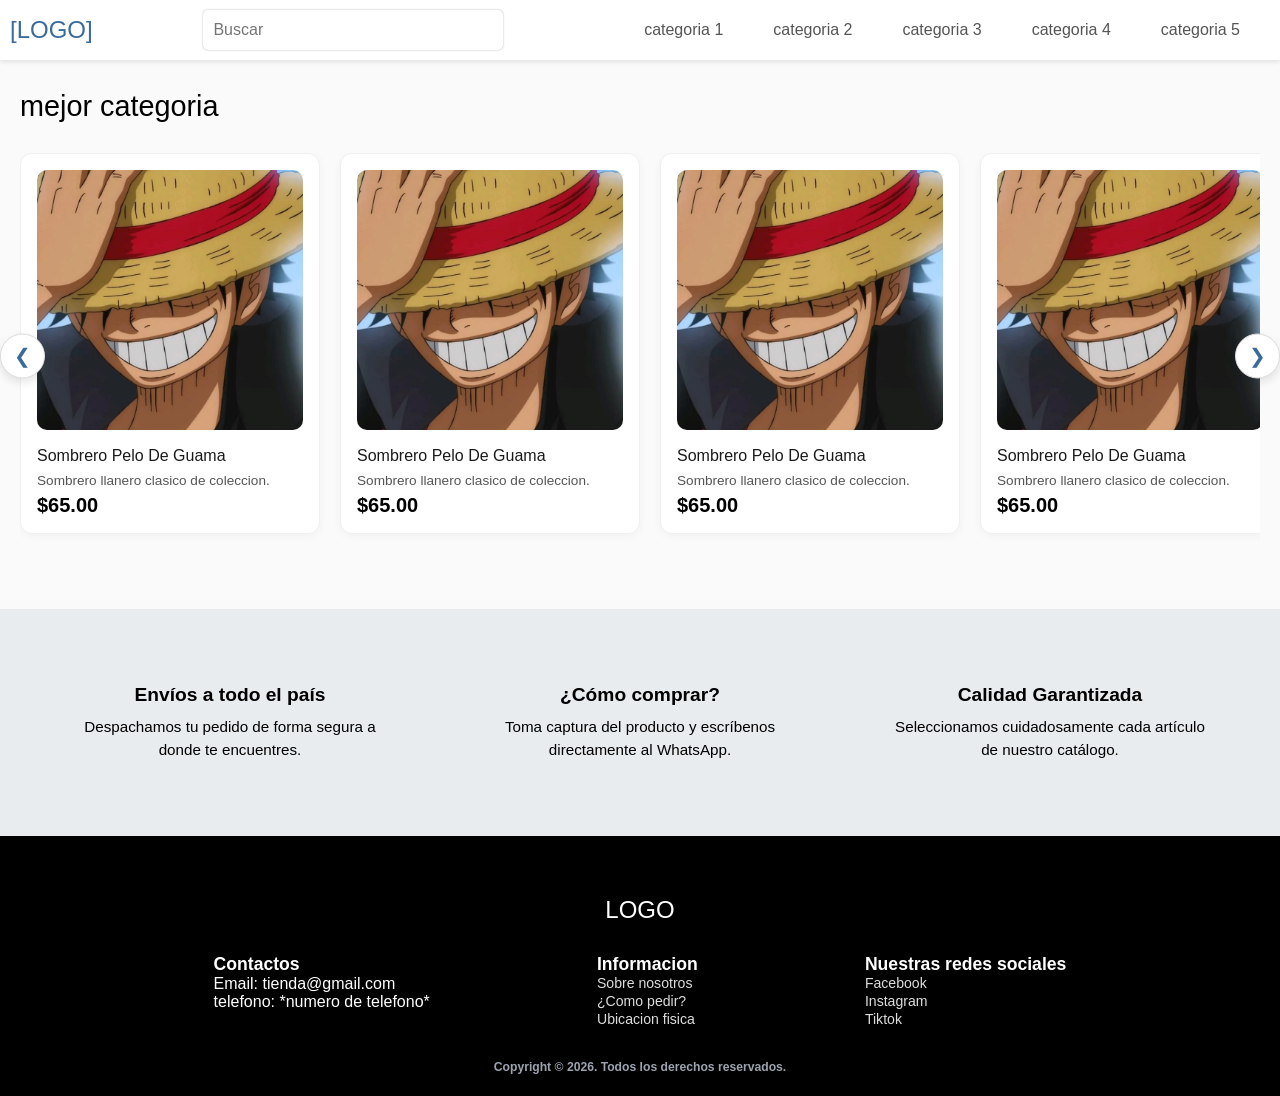
==== commit 52d56cf5: "jurgen hace la base de datos mano" ====
--- a/index.html
+++ b/index.html
@@ -39,7 +39,7 @@
         <section>
             <div class="contenido-seccion">
                 <div class="seccion-titulo">
-                    <h2>mejor categoria 1</h2>
+                    <h2>mejor categoria</h2>
                 </div>
 
                 <div class="carrusel-productos">
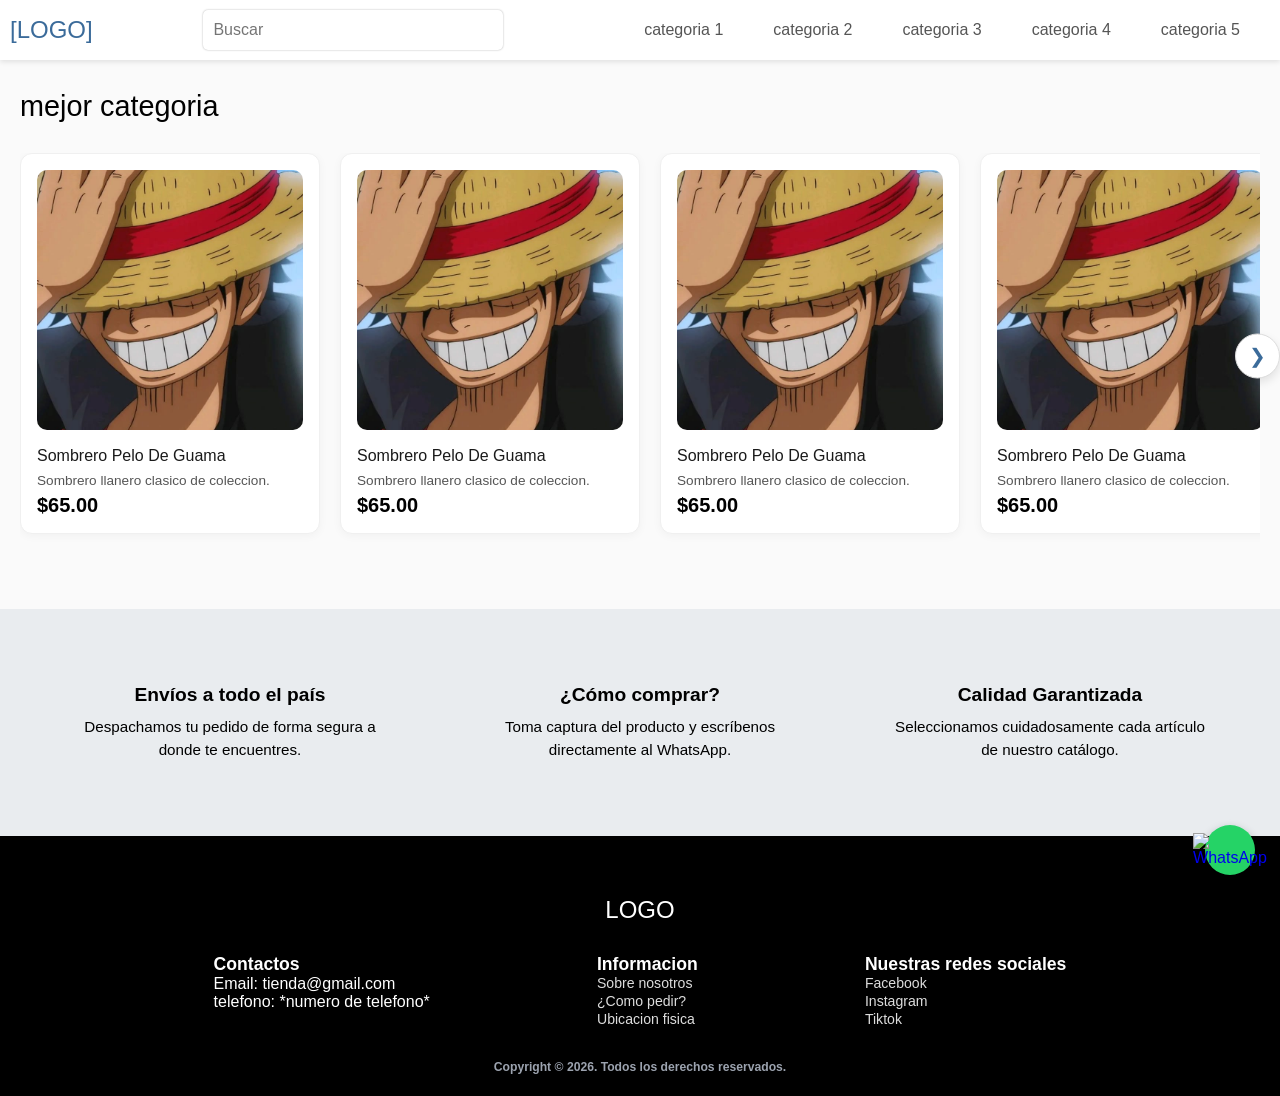
==== commit cf04b166: "jurgen mano hacer algo" ====
--- a/index.html
+++ b/index.html
@@ -196,28 +196,11 @@
         </div>
     </footer>
 
-    <!-- codigo para escrollear con los botones-->
-    <script>
-        const contenedorProductos = document.getElementById('cont-productos');
-        const btnLeft = document.getElementById('btn-left');
-        const btnRight = document.getElementById('btn-right');
-
-       
-        const scrollAmount = 320; 
-
-        btnLeft.addEventListener('click', () => {
-            contenedorProductos.scrollBy({
-                left: -scrollAmount,
-                behavior: 'smooth' 
-            });
-        });
-
-        btnRight.addEventListener('click', () => {
-            contenedorProductos.scrollBy({
-                left: scrollAmount,
-                behavior: 'smooth'
-            });
-        });
-    </script>
+
+    <a href="https://wa.me/584120000000?text=Hola,%20quisiera%20m%C3%A1s%20informaci%C3%B3n%20sobre%20sus%20productos" class="btn-flotante-ws" target="_blank">
+        <img src="https://upload.wikimedia.org/wikipedia/commons/6/6b/WhatsApp.svg" alt="WhatsApp">
+    </a>
+
+    <script src="funciones_principales.js"></script>
 </body>
 </html>
--- a/diseño-general.css
+++ b/diseño-general.css
@@ -204,6 +204,28 @@
     font-weight: bold;
 }
 
+/* boton flotante de whatsapp */
+.btn-flotante-ws {
+    position: fixed;
+    bottom: 25px;
+    right: 25px;
+    background-color: #25D366; 
+    border-radius: 50%;
+    width: 50px;
+    height: 50px;
+    display: flex;
+    justify-content: center;
+    align-items: center;
+    box-shadow: 0px 4px 10px rgba(0, 0, 0, 0.3);
+    z-index: 9999;
+    transition: transform 0.2s ease, background-color 0.2s ease;
+}
+
+.btn-flotante-ws:hover {
+    background-color: #1ebe57;
+    transform: scale(1.1);
+}
+
 
 @media (max-width: 768px) {
    
@@ -317,4 +339,4 @@
     .copyright{
         font-size: 12px;
     }
-}+}
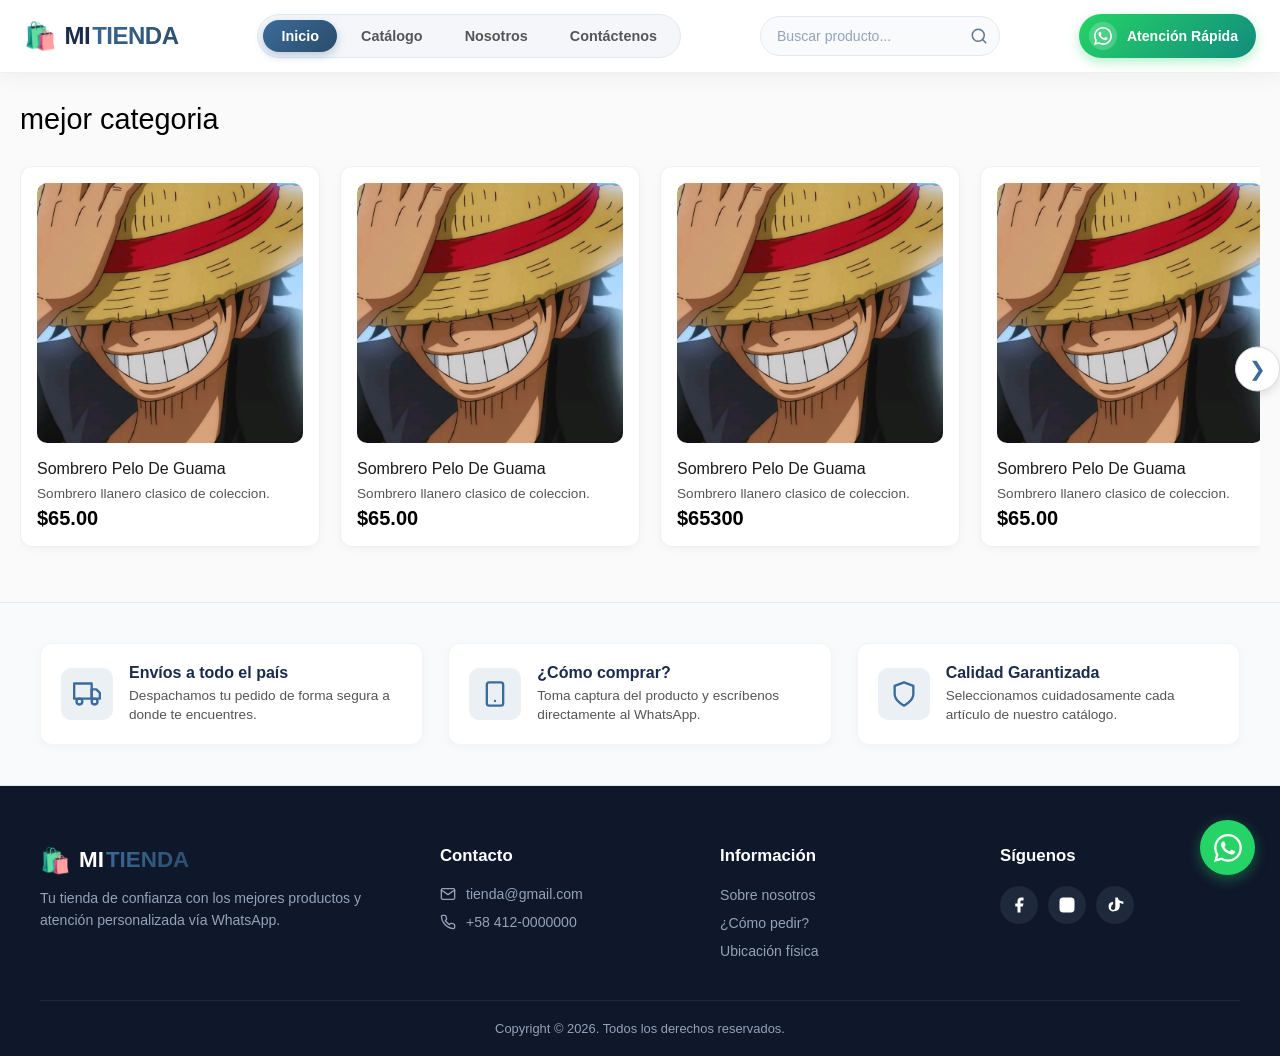
==== commit e7683003: "creacion de un solo css, cambios header y footer" ====
--- a/index.html
+++ b/index.html
@@ -4,29 +4,53 @@
     <meta charset="UTF-8">
     <meta name="viewport" content="width=device-width, initial-scale=1.0">
     <title>tienda online emprendimieto</title>
-    <link rel="stylesheet" href="diseño-general.css">
-    <link rel="stylesheet" href="vista-principal.css">
+    <link rel="stylesheet" href="/CSS/CSS_SuperPro.css">
 </head>
 <body>
-    <header>
-        <div class="header-cont">
-            <div class="cont-logo">
-                <a href="#" class="logo">[LOGO]</a>
-            </div>
-            <div class="cont-buscador">
-                <input placeholder="Buscar" type="text">
-            </div>
-            <nav>
-                <ul class="categorias">
-                    <li><a href="#">categoria 1</a></li>
-                    <li><a href="#">categoria 2</a></li>
-                    <li><a href="#">categoria 3</a></li>
-                    <li><a href="#">categoria 4</a></li>
-                    <li><a href="#">categoria 5</a></li>
-                </ul>
-            </nav>
-        </div>
-    </header>
+    <header class="header-moderno">
+    <div class="header-cont">
+        <!-- 1. Logotipo con Acento de Color -->
+        <div class="cont-logo">
+            <a href="index.php" class="logo">
+                <span class="logo-icono">🛍️</span>
+                <span class="logo-texto">MI<span class="logo-destacado">TIENDA</span></span>
+            </a>
+        </div>
+
+        <!-- 2. Menú de Navegación con Efecto Flotante -->
+        <nav class="nav-principal">
+            <ul class="menu-navegacion">
+                <li><a href="index.php" class="activo">Inicio</a></li>
+                <li><a href="tienda.php">Catálogo</a></li>
+                <li><a href="nosotros.php">Nosotros</a></li>
+                <li><a href="contacto.php">Contáctenos</a></li>
+            </ul>
+        </nav>
+
+        <!-- 3. Buscador -->
+<form action="tienda.php" method="GET" class="cont-buscador">
+    <input type="text" name="q" placeholder="Buscar producto..." required autocomplete="off">
+    <button type="submit" aria-label="Buscar">
+        <svg xmlns="http://www.w3.org/2000/svg" width="18" height="18" viewBox="0 0 24 24" fill="none" stroke="currentColor" stroke-width="2" stroke-linecap="round" stroke-linejoin="round">
+            <circle cx="11" cy="11" r="8"></circle>
+            <line x1="21" y1="21" x2="16.65" y2="16.65"></line>
+        </svg>
+    </button>
+</form>
+
+        <!-- 4. Botón de WhatsApp Neumórfico / Flotante -->
+        <div class="panel-usuario">
+            <a href="https://wa.me/TUNUMERODETELEFONO?text=Hola,%20quisiera%20recibir%20información" target="_blank" class="btn-header-ws" title="Contactar por WhatsApp">
+                <div class="ws-icono-cont">
+                    <svg xmlns="http://www.w3.org/2000/svg" width="18" height="18" fill="currentColor" viewBox="0 0 16 16">
+                        <path d="M13.601 2.326A7.85 7.85 0 0 0 7.994 0C3.627 0 .068 3.558.064 7.926c0 1.399.366 2.76 1.057 3.965L0 16l4.204-1.102a7.9 7.9 0 0 0 3.79.965h.004c4.368 0 7.926-3.558 7.93-7.93A7.9 7.9 0 0 0 13.6 2.326zM7.994 14.521a6.57 6.57 0 0 1-3.356-.92l-.24-.144-2.494.654.666-2.433-.156-.251a6.56 6.56 0 0 1-1.007-3.505c0-3.626 2.957-6.584 6.591-6.584a6.56 6.56 0 0 1 4.66 1.931 6.56 6.56 0 0 1 1.928 4.66c-.004 3.639-2.961 6.592-6.592 6.592zm3.615-4.934c-.197-.099-1.17-.578-1.353-.646-.182-.065-.315-.099-.445.099-.133.197-.513.646-.627.775-.114.133-.232.148-.43.05-.197-.1-.836-.308-1.592-.985-.59-.525-.985-1.175-1.103-1.372-.114-.198-.011-.304.088-.403.087-.088.197-.232.296-.346.1-.114.133-.198.198-.33.065-.134.034-.248-.015-.347-.05-.099-.445-1.076-.612-1.47-.16-.389-.323-.335-.445-.34-.114-.007-.247-.007-.38-.007s-.346.05-.527.247c-.182.198-.691.677-.691 1.654s.71 1.916.81 2.049c.098.133 1.394 2.132 3.383 2.992.47.205.84.326 1.129.418.475.152.904.129 1.246.08.38-.058 1.17-.48 1.338-.943.165-.466.165-.866.116-.948-.047-.084-.18-.133-.377-.233"/>
+                    </svg>
+                </div>
+                <span>Atención Rápida</span>
+            </a>
+        </div>
+    </div>
+</header>
 
 
     <main>
@@ -91,7 +115,7 @@
                                 <p class="descripcion-corta">Sombrero llanero clasico de coleccion.</p>
                                 
                                 <div class="precio">
-                                    <span class="precio-actual">$65.00</span>                            
+                                    <span class="precio-actual">$65300</span>                            
                                 </div>
                             </div>
                         </a>
@@ -138,69 +162,116 @@
             </div>
         </section>
 
-        <section class="pre-footer">
-
-            <div class="info-box">
-                <h3> Envíos a todo el país</h3>
+<section class="pre-footer">
+    <div class="pre-footer-cont">
+        <div class="info-card">
+            <div class="info-card-icono">
+                <svg xmlns="http://www.w3.org/2000/svg" width="28" height="28" viewBox="0 0 24 24" fill="none" stroke="currentColor" stroke-width="2" stroke-linecap="round" stroke-linejoin="round">
+                    <rect x="1" y="3" width="15" height="13"></rect>
+                    <polygon points="16 8 20 8 23 11 23 16 16 16 16 8"></polygon>
+                    <circle cx="5.5" cy="18.5" r="2.5"></circle>
+                    <circle cx="18.5" cy="18.5" r="2.5"></circle>
+                </svg>
+            </div>
+            <div class="info-card-texto">
+                <h3>Envíos a todo el país</h3>
                 <p>Despachamos tu pedido de forma segura a donde te encuentres.</p>
             </div>
-
-            <div class="info-box">
-                <h3> ¿Cómo comprar?</h3>
+        </div>
+
+        <div class="info-card">
+            <div class="info-card-icono">
+                <svg xmlns="http://www.w3.org/2000/svg" width="28" height="28" viewBox="0 0 24 24" fill="none" stroke="currentColor" stroke-width="2" stroke-linecap="round" stroke-linejoin="round">
+                    <rect x="5" y="2" width="14" height="20" rx="2" ry="2"></rect>
+                    <line x1="12" y1="18" x2="12.01" y2="18"></line>
+                </svg>
+            </div>
+            <div class="info-card-texto">
+                <h3>¿Cómo comprar?</h3>
                 <p>Toma captura del producto y escríbenos directamente al WhatsApp.</p>
             </div>
-
-            <div class="info-box">
-                <h3> Calidad Garantizada</h3>
+        </div>
+
+        <div class="info-card">
+            <div class="info-card-icono">
+                <svg xmlns="http://www.w3.org/2000/svg" width="28" height="28" viewBox="0 0 24 24" fill="none" stroke="currentColor" stroke-width="2" stroke-linecap="round" stroke-linejoin="round">
+                    <path d="M12 22s8-4 8-10V5l-8-3-8 3v7c0 6 8 10 8 10z"></path>
+                </svg>
+            </div>
+            <div class="info-card-texto">
+                <h3>Calidad Garantizada</h3>
                 <p>Seleccionamos cuidadosamente cada artículo de nuestro catálogo.</p>
             </div>
-
-        </section>
-    </main>
-
-    <footer>
-        <div class="contenedor">
-            <div class="footer_logo">
-                <p class="logo">LOGO</p>
-            </div>
-            
-            <div class="footer_contenido">      
-                <div class="footer_info contactos">
-                    <h3>Contactos</h3>
-                    <p>Email: tienda@gmail.com</p>
-                    <p>telefono: *numero de telefono*</p>
-                </div>
-
-                <div class="footer_info enlaces_ayuda">
-                    <h3>Informacion</h3>
-                    <ul>
-                        <li><a href="#">Sobre nosotros</a></li>
-                        <li><a href="#">¿Como pedir?</a></li>
-                        <li><a href="#">Ubicacion fisica</a></li>
-                    </ul>
-                </div>
-
-                <div class="footer_info redes">
-                    <h3>Nuestras redes sociales</h3>
-                    <ul>
-                        <li><a href="#">Facebook</a></li>
-                        <li><a href="#">Instagram</a></li>
-                        <li><a href="#">Tiktok</a></li>
-                    </ul>      
-                </div>
-            </div>
-            
-            <div class="copyright">
-                <p>Copyright &copy; 2026. Todos los derechos reservados.</p>
-            </div>
-        </div>
-    </footer>
-
-
-    <a href="https://wa.me/584120000000?text=Hola,%20quisiera%20m%C3%A1s%20informaci%C3%B3n%20sobre%20sus%20productos" class="btn-flotante-ws" target="_blank">
-        <img src="https://upload.wikimedia.org/wikipedia/commons/6/6b/WhatsApp.svg" alt="WhatsApp">
-    </a>
-
+        </div>
+    </div>
+</section>
+
+<footer class="footer-principal">
+    <div class="contenedor-footer">
+        <div class="footer-grid">
+            <!-- Branding / Logo -->
+            <div class="footer-col footer-brand">
+                <a href="index.php" class="logo">
+                    <span class="logo-icono">🛍️</span>
+                    <span class="logo-texto">MI<span class="logo-destacado">TIENDA</span></span>
+                </a>
+                <p class="brand-desc">Tu tienda de confianza con los mejores productos y atención personalizada vía WhatsApp.</p>
+            </div>
+
+            <!-- Contactos -->
+            <div class="footer-col">
+                <h3>Contacto</h3>
+                <ul class="lista-contacto">
+                    <li>
+                        <svg xmlns="http://www.w3.org/2000/svg" width="16" height="16" viewBox="0 0 24 24" fill="none" stroke="currentColor" stroke-width="2" stroke-linecap="round" stroke-linejoin="round"><path d="M4 4h16c1.1 0 2 .9 2 2v12c0 1.1-.9 2-2 2H4c-1.1 0-2-.9-2-2V6c0-1.1.9-2 2-2z"></path><polyline points="22,6 12,13 2,6"></polyline></svg>
+                        <span>tienda@gmail.com</span>
+                    </li>
+                    <li>
+                        <svg xmlns="http://www.w3.org/2000/svg" width="16" height="16" viewBox="0 0 24 24" fill="none" stroke="currentColor" stroke-width="2" stroke-linecap="round" stroke-linejoin="round"><path d="M22 16.92v3a2 2 0 0 1-2.18 2 19.79 19.79 0 0 1-8.63-3.07 19.5 19.5 0 0 1-6-6 19.79 19.79 0 0 1-3.07-8.67A2 2 0 0 1 4.11 2h3a2 2 0 0 1 2 1.72 12.84 12.84 0 0 0 .7 2.81 2 2 0 0 1-.45 2.11L8.09 9.91a16 16 0 0 0 6 6l1.27-1.27a2 2 0 0 1 2.11-.45 12.84 12.84 0 0 0 2.81.7A2 2 0 0 1 22 16.92z"></path></svg>
+                        <span>+58 412-0000000</span>
+                    </li>
+                </ul>
+            </div>
+
+            <!-- Enlaces de información -->
+            <div class="footer-col">
+                <h3>Información</h3>
+                <ul class="lista-enlaces">
+                    <li><a href="nosotros.php">Sobre nosotros</a></li>
+                    <li><a href="#">¿Cómo pedir?</a></li>
+                    <li><a href="#">Ubicación física</a></li>
+                </ul>
+            </div>
+
+            <!-- Redes sociales -->
+            <div class="footer-col">
+                <h3>Síguenos</h3>
+                <div class="redes-sociales">
+                    <a href="#" aria-label="Facebook" class="social-btn">
+                        <svg xmlns="http://www.w3.org/2000/svg" width="18" height="18" fill="currentColor" viewBox="0 0 24 24"><path d="M18 2h-3a5 5 0 0 0-5 5v3H7v4h3v8h4v-8h3l1-4h-4V7a1 1 0 0 1 1-1h3z"/></svg>
+                    </a>
+                    <a href="#" aria-label="Instagram" class="social-btn">
+                        <svg xmlns="http://www.w3.org/2000/svg" width="18" height="18" fill="currentColor" viewBox="0 0 24 24"><rect x="2" y="2" width="20" height="20" rx="5" ry="5"/><path d="M16 11.37A4 4 0 1 1 12.63 8 4 4 0 0 1 16 11.37z"/><line x1="17.5" y1="6.5" x2="17.51" y2="6.5"/></svg>
+                    </a>
+                    <a href="#" aria-label="TikTok" class="social-btn">
+                        <svg xmlns="http://www.w3.org/2000/svg" width="18" height="18" fill="currentColor" viewBox="0 0 24 24"><path d="M19.59 6.69a4.83 4.83 0 0 1-3.77-4.25V2h-3.45v13.67a2.89 2.89 0 1 1-5.2-1.74 2.89 2.89 0 0 1 2.31-2.88V7.5a6.34 6.34 0 0 0-6.13 6.33A6.33 6.33 0 0 0 12 20.15a6.34 6.34 0 0 0 6.33-6.33V9a8.16 8.16 0 0 0 4.77 1.52v-3.4a4.85 4.85 0 0 1-3.51-.43z"/></svg>
+                    </a>
+                </div>
+            </div>
+        </div>
+
+        <div class="footer-bottom">
+            <p>Copyright &copy; 2026. Todos los derechos reservados.</p>
+        </div>
+    </div>
+</footer>
+
+<!-- Botón Flotante de WhatsApp -->
+<a href="https://wa.me/584120000000?text=Hola,%20quisiera%20m%C3%A1s%20informaci%C3%B3n%20sobre%20sus%20productos" class="btn-flotante-ws" target="_blank" aria-label="Contacto WhatsApp">
+    <svg xmlns="http://www.w3.org/2000/svg" width="28" height="28" fill="currentColor" viewBox="0 0 16 16">
+        <path d="M13.601 2.326A7.85 7.85 0 0 0 7.994 0C3.627 0 .068 3.558.064 7.926c0 1.399.366 2.76 1.057 3.965L0 16l4.204-1.102a7.9 7.9 0 0 0 3.79.965h.004c4.368 0 7.926-3.558 7.93-7.93A7.9 7.9 0 0 0 13.6 2.326zM7.994 14.521a6.57 6.57 0 0 1-3.356-.92l-.24-.144-2.494.654.666-2.433-.156-.251a6.56 6.56 0 0 1-1.007-3.505c0-3.626 2.957-6.584 6.591-6.584a6.56 6.56 0 0 1 4.66 1.931 6.56 6.56 0 0 1 1.928 4.66c-.004 3.639-2.961 6.592-6.592 6.592zm3.615-4.934c-.197-.099-1.17-.578-1.353-.646-.182-.065-.315-.099-.445.099-.133.197-.513.646-.627.775-.114.133-.232.148-.43.05-.197-.1-.836-.308-1.592-.985-.59-.525-.985-1.175-1.103-1.372-.114-.198-.011-.304.088-.403.087-.088.197-.232.296-.346.1-.114.133-.198.198-.33.065-.134.034-.248-.015-.347-.05-.099-.445-1.076-.612-1.47-.16-.389-.323-.335-.445-.34-.114-.007-.247-.007-.38-.007s-.346.05-.527.247c-.182.198-.691.677-.691 1.654s.71 1.916.81 2.049c.098.133 1.394 2.132 3.383 2.992.47.205.84.326 1.129.418.475.152.904.129 1.246.08.38-.058 1.17-.48 1.338-.943.165-.466.165-.866.116-.948-.047-.084-.18-.133-.377-.233"/>
+    </svg>
+</a>
     <script src="funciones_principales.js"></script>
 </body>
 </html>
--- a/CSS/CSS_SuperPro.css
+++ b/CSS/CSS_SuperPro.css
@@ -0,0 +1,1315 @@
+/* ==========================================================================
+   1. VARIABLES DE COLOR Y RESET GLOBAL
+   ========================================================================== */
+:root {
+    --color-principal: #3b6b9a;
+    --color-principal-hover: rgb(51, 136, 230);
+    --color-textos: #1a2b4c;
+    --color-textos-secundarios: #555;
+    --color-ambar: #cda250;
+    --acento-secundarios: #2a4c6a;
+    --acento-calido: #9a6a3a;
+    --fondo: #f4f6f9;
+}
+
+* {
+    box-sizing: border-box;
+    margin: 0;
+    padding: 0;
+    font-family: sans-serif;
+    list-style: none;
+    text-decoration: none;
+}
+
+html {
+    scroll-behavior: smooth;
+}
+
+body {
+    background-color: #fafafa;
+}
+
+/* Tipografía base */
+h1 { font-size: 2.1em; }
+h2 { font-size: 1.8em; }
+h3 { font-size: 1.2em; }
+p  { font-size: 0.95em; }
+
+ul {
+    list-style: none;
+    padding-left: 0;
+    margin-left: 0;
+}
+
+a {
+    text-decoration: none;
+}
+
+
+/* ==========================================================================
+   2. TIENDA PÚBLICA - HEADER MODERNO Y LLAMATIVO
+   ========================================================================== */
+header.header-moderno {
+    width: 100%;
+    position: sticky;
+    top: 0;
+    z-index: 1000;
+    background: rgba(255, 255, 255, 0.95);
+    backdrop-filter: blur(10px); /* Efecto cristal translúcido */
+    border-bottom: 1px solid rgba(0, 0, 0, 0.06);
+    box-shadow: 0 4px 20px rgba(0, 0, 0, 0.05);
+}
+
+.header-cont {
+    width: 100%;
+    max-width: 1300px;
+    margin: 0 auto;
+    display: flex;
+    align-items: center;
+    justify-content: space-between;
+    padding: 14px 24px;
+    gap: 20px;
+}
+
+/* 1. Logotipo con Degradado */
+.cont-logo .logo {
+    display: flex;
+    align-items: center;
+    gap: 8px;
+    font-size: 1.5em;
+    font-weight: 900;
+    color: var(--color-textos);
+    letter-spacing: -0.5px;
+    transition: transform 0.2s ease;
+}
+
+.cont-logo .logo:hover {
+    transform: scale(1.02);
+}
+
+.logo-icono {
+    font-size: 1.1em;
+}
+
+.logo-destacado {
+    background: linear-gradient(135deg, var(--color-principal) 0%, #2a4c6a 100%);
+    -webkit-background-clip: text;
+    -webkit-text-fill-color: transparent;
+    margin-left: 2px;
+}
+
+/* 2. Menú de Navegación con Indicador Flotante */
+.nav-principal {
+    display: flex;
+    align-items: center;
+}
+
+.menu-navegacion {
+    display: flex;
+    align-items: center;
+    gap: 6px;
+    background-color: #f4f6f9;
+    padding: 5px;
+    border-radius: 30px;
+    border: 1px solid #e2e8f0;
+}
+
+.menu-navegacion a {
+    display: block;
+    padding: 8px 18px;
+    color: var(--color-textos-secundarios);
+    font-weight: 600;
+    font-size: 0.9em;
+    border-radius: 20px;
+    transition: all 0.3s cubic-bezier(0.4, 0, 0.2, 1);
+    white-space: nowrap;
+}
+
+.menu-navegacion a:hover {
+    color: var(--color-principal);
+    background-color: rgba(255, 255, 255, 0.8);
+}
+
+.menu-navegacion a.activo {
+    color: #ffffff;
+    background: linear-gradient(135deg, var(--color-principal) 0%, #2a4c6a 100%);
+    box-shadow: 0 4px 10px rgba(59, 107, 154, 0.3);
+}
+
+/* 3. Buscador Elegante y Estable */
+.cont-buscador {
+    display: flex;
+    align-items: center;
+    position: relative;
+    width: 240px; /* Tamaño fijo para no deformar el menú */
+    flex-shrink: 0; /* Evita que el contenedor se aplaste */
+}
+
+.cont-buscador input {
+    width: 100%;
+    height: 40px;
+    font-size: 0.88em;
+    font-weight: 500;
+    padding: 8px 40px 8px 16px; /* Espacio derecho reservado para el botón */
+    border: 1.5px solid #e2e8f0;
+    border-radius: 20px;
+    background-color: #f8fafc;
+    color: var(--color-textos);
+    transition: all 0.25s ease;
+}
+
+.cont-buscador input::placeholder {
+    color: #94a3b8;
+}
+
+.cont-buscador input:focus {
+    outline: none;
+    border-color: var(--color-principal);
+    background-color: #ffffff;
+    box-shadow: 0 0 0 3px rgba(59, 107, 154, 0.12); /* Brillo suave azul sin cambiar el tamaño */
+}
+
+.cont-buscador button {
+    position: absolute;
+    right: 5px;
+    top: 50%;
+    transform: translateY(-50%); /* Centrado vertical exacto */
+    background: transparent;
+    border: none;
+    width: 32px;
+    height: 32px;
+    border-radius: 50%;
+    display: flex;
+    align-items: center;
+    justify-content: center;
+    color: #64748b;
+    cursor: pointer;
+    transition: all 0.2s ease;
+}
+
+.cont-buscador button:hover {
+    color: var(--color-principal);
+    background-color: #f1f5f9;
+}
+/* 4. Botón de WhatsApp con Animación y Sombra Verde */
+.panel-usuario {
+    display: flex;
+    align-items: center;
+    white-space: nowrap;
+}
+
+.btn-header-ws {
+    display: flex;
+    align-items: center;
+    gap: 10px;
+    background: linear-gradient(135deg, #25D366 0%, #128C7E 100%);
+    color: #ffffff;
+    font-size: 0.88em;
+    font-weight: 700;
+    padding: 8px 18px 8px 10px;
+    border-radius: 30px;
+    box-shadow: 0 4px 12px rgba(37, 211, 102, 0.35);
+    transition: all 0.3s ease;
+}
+
+.ws-icono-cont {
+    background: rgba(255, 255, 255, 0.2);
+    width: 28px;
+    height: 28px;
+    border-radius: 50%;
+    display: flex;
+    align-items: center;
+    justify-content: center;
+}
+
+.btn-header-ws:hover {
+    transform: translateY(-2px);
+    box-shadow: 0 6px 18px rgba(37, 211, 102, 0.5);
+    color: #ffffff;
+}
+
+/* Adaptabilidad Móvil */
+@media (max-width: 992px) {
+    .header-cont {
+        flex-wrap: wrap;
+        padding: 12px 16px;
+    }
+
+    .nav-principal {
+        order: 3;
+        width: 100%;
+        overflow-x: auto;
+        padding-top: 5px;
+        -webkit-overflow-scrolling: touch;
+    }
+
+    .cont-buscador {
+        width: 100%;
+        order: 4;
+        margin-top: 5px;
+    }
+
+    .cont-buscador input:focus {
+        width: 100%;
+    }
+}
+
+
+/* ==========================================================================
+   3. TIENDA PÚBLICA - SECCIONES, CARRUSEL Y PRODUCTOS
+   ========================================================================== */
+section {
+    margin-top: 30px;
+}
+
+.contenido-seccion {
+    padding: 0 10px;
+    margin: 0 10px;
+}
+
+.seccion-titulo {
+    margin-bottom: 30px;
+}
+
+.seccion-titulo h2 {
+    font-weight: 300;
+}
+
+.carrusel-productos {
+    position: relative;
+    display: flex;
+    align-items: center;
+}
+
+.cont-productos {
+    display: flex;
+    gap: 20px;
+    overflow-x: auto;
+    padding-bottom: 25px;
+    scroll-snap-type: x mandatory;
+}
+
+/* Ocultar barra de scroll */
+.cont-productos::-webkit-scrollbar {
+    display: none;
+}
+
+.cont-productos::-webkit-scrollbar-thumb {
+    background-color: #d1d5db;
+    border-radius: 10px;
+}
+
+/* Botones de navegación del carrusel */
+.btn-scroll {
+    position: absolute;
+    top: 50%;
+    display: flex;
+    align-items: center;
+    justify-content: center;
+    width: 45px;
+    height: 45px;
+    font-size: 20px;
+    background-color: #fff;
+    color: var(--color-principal);
+    border: 1px solid #ddd;
+    border-radius: 50%;
+    cursor: pointer;
+    z-index: 10;
+    box-shadow: 0 4px 10px rgba(0,0,0,0.1);
+    transform: translateY(-50%);
+    transition: all 0.2s ease;
+}
+
+.btn-scroll:hover {
+    background-color: var(--color-principal);
+    color: #fff;
+}
+
+.btn-scroll.left { left: -20px; }
+.btn-scroll.right { right: -20px; }
+
+/* Tarjeta individual de producto */
+.producto {
+    display: flex;
+    flex-direction: column;
+    width: 300px;
+    flex: 0 0 auto;
+    scroll-snap-align: start;
+    background-color: #ffffff;
+    border-radius: 12px;
+    border: 1px solid #f0f0f0;
+    padding: 16px;
+    color: inherit;
+    box-shadow: 0 2px 10px rgba(0, 0, 0, 0.04);
+    transition: transform 0.2s ease, box-shadow 0.2s ease;
+}
+
+.producto:hover {
+    transform: translateY(-4px);
+    box-shadow: 0 8px 20px rgba(0, 0, 0, 0.08);
+}
+
+.producto-img {
+    width: 100%;
+    max-height: 260px;
+    display: flex;
+    align-items: center;
+    justify-content: center;
+    margin-bottom: 16px;
+}
+
+.producto-img img {
+    width: 100%;
+    height: 100%;
+    object-fit: cover;
+    border-radius: 10px;
+}
+
+.producto_info {
+    text-align: left;
+    display: flex;
+    flex-direction: column;
+    gap: 6px;
+}
+
+.producto_info h3 {
+    font-size: 1rem;
+    font-weight: 500;
+    color: #1a1a1a;
+    margin: 0;
+    line-height: 1.3;
+    text-transform: capitalize;
+}
+
+.descripcion-corta {
+    font-size: 0.85rem;
+    color: var(--color-textos-secundarios);
+    margin: 0;
+}
+
+.precio-actual {
+    font-size: 1.25rem;
+    font-weight: 700;
+    color: #000000;
+    margin-top: 4px;
+}
+
+
+/* ==========================================================================
+   4. TIENDA PÚBLICA - VISTA DETALLE DE PRODUCTO Y COMPONENTES
+   ========================================================================== */
+.barra-navegacion {
+    width: 100%;
+    padding: 5px 10px;
+}
+
+.barra-navegacion ul {
+    display: flex;
+    align-items: center;
+    gap: 10px;
+    padding: 10px;
+}
+
+.barra-navegacion li {
+    color: var(--color-textos);
+    font-size: 0.86em;
+}
+
+.barra-navegacion a {
+    color: var(--color-principal);
+}
+
+.barra-navegacion a:hover {
+    color: var(--color-textos);
+}
+
+.cont-producto-detalles {
+    display: flex;
+    flex-wrap: wrap;
+    justify-items: auto;
+    width: 100%;
+    gap: 30px;
+    padding: 0 20px;
+}
+
+.img-vista-detalle {
+    min-width: 50%;
+    max-height: 600px;
+    display: flex;
+    justify-content: center;
+    align-items: center;
+    background-color: #fff;
+    box-shadow: 0 0 2px #cfcfcf;
+    border-radius: 10px;
+}
+
+.img-vista-detalle img {
+    border-radius: 10px;
+    width: 95%;
+    height: 95%;
+    object-fit: cover;
+}
+
+.producto-detalles {
+    width: auto;
+    height: auto;
+    display: flex;
+    flex-direction: column;
+    align-items: flex-start;
+    gap: 30px;
+}
+
+.detalles-texto {
+    display: flex;
+    flex-direction: column;
+    padding: 20px;
+    gap: 30px;
+}
+
+.badge-id {
+    color: #888;
+    font-weight: bold;
+    font-size: 0.9em;
+}
+
+.titulo-articulo {
+    font-weight: bold;
+    font-size: 2em;
+    margin: 0;
+    color: var(--color-textos);
+    text-transform: capitalize;
+}
+
+.precio-destacado {
+    font-weight: bold;
+    font-size: 1.8em;
+    color: var(--color-textos);
+    margin: 0;
+}
+
+.categoria-des {
+    font-size: 0.9em;
+    font-weight: 600;
+    color: #fff;
+    background-color: var(--color-ambar);
+    padding: 6px 12px;
+    border-radius: 8px;
+    width: fit-content;
+}
+
+.cont-btn-consultar {
+    padding: 20px;
+}
+
+.btn-consultar {
+    background-color: var(--color-principal);
+    color: white;
+    font-weight: bold;
+    font-size: 16px;
+    padding: 15px;
+    border-radius: 8px;
+    transition: background-color 0.2s, transform 0.2s;
+    border: none;
+    cursor: pointer;
+}
+
+.btn-consultar:hover {
+    background-color: var(--color-principal-hover);
+    transform: translateY(-2px);
+}
+
+
+
+/* ==========================================================================
+   PRE-FOOTER (TARJETAS DE BENEFICIOS)
+   ========================================================================== */
+.pre-footer {
+    background-color: #f8fafc;
+    border-top: 1px solid #e2e8f0;
+    border-bottom: 1px solid #e2e8f0;
+    padding: 40px 20px;
+}
+
+.pre-footer-cont {
+    max-width: 1200px;
+    margin: 0 auto;
+    display: grid;
+    grid-template-columns: repeat(auto-fit, minmax(280px, 1fr));
+    gap: 25px;
+}
+
+.info-card {
+    display: flex;
+    align-items: center;
+    gap: 16px;
+    background-color: #ffffff;
+    padding: 20px;
+    border-radius: 12px;
+    box-shadow: 0 2px 8px rgba(0, 0, 0, 0.04);
+    border: 1px solid #f1f5f9;
+}
+
+.info-card-icono {
+    background-color: rgba(59, 107, 154, 0.1);
+    color: var(--color-principal);
+    width: 52px;
+    height: 52px;
+    border-radius: 10px;
+    display: flex;
+    align-items: center;
+    justify-content: center;
+    flex-shrink: 0;
+}
+
+.info-card-texto h3 {
+    font-size: 1em;
+    font-weight: 700;
+    color: var(--color-textos);
+    margin-bottom: 4px;
+}
+
+.info-card-texto p {
+    font-size: 0.85em;
+    color: var(--color-textos-secundarios);
+    line-height: 1.4;
+}
+
+/* ==========================================================================
+   FOOTER PRINCIPAL
+   ========================================================================== */
+.footer-principal {
+    background-color: #0f172a; /* Fondo oscuro elegante */
+    color: #94a3b8;
+    padding: 60px 20px 20px 20px;
+}
+
+.contenedor-footer {
+    max-width: 1200px;
+    margin: 0 auto;
+}
+
+.footer-grid {
+    display: grid;
+    grid-template-columns: 1.5fr 1fr 1fr 1fr;
+    gap: 40px;
+    margin-bottom: 40px;
+}
+
+.footer-col h3 {
+    color: #ffffff;
+    font-size: 1.05em;
+    font-weight: 700;
+    margin-bottom: 20px;
+}
+
+/* Columna Branding */
+.footer-brand .logo {
+    display: flex;
+    align-items: center;
+    gap: 8px;
+    font-size: 1.4em;
+    font-weight: 900;
+    color: #ffffff;
+    margin-bottom: 12px;
+}
+
+.brand-desc {
+    font-size: 0.88em;
+    line-height: 1.6;
+}
+
+/* Lista de Contacto */
+.lista-contacto {
+    display: flex;
+    flex-direction: column;
+    gap: 12px;
+}
+
+.lista-contacto li {
+    display: flex;
+    align-items: center;
+    gap: 10px;
+    font-size: 0.88em;
+}
+
+/* Lista de Enlaces */
+.lista-enlaces {
+    display: flex;
+    flex-direction: column;
+    gap: 10px;
+}
+
+.lista-enlaces a {
+    color: #94a3b8;
+    font-size: 0.88em;
+    transition: color 0.2s ease;
+}
+
+.lista-enlaces a:hover {
+    color: #ffffff;
+}
+
+/* Redes Sociales */
+.redes-sociales {
+    display: flex;
+    gap: 10px;
+}
+
+.social-btn {
+    width: 38px;
+    height: 38px;
+    background-color: #1e293b;
+    color: #ffffff;
+    border-radius: 50%;
+    display: flex;
+    align-items: center;
+    justify-content: center;
+    transition: all 0.2s ease;
+}
+
+.social-btn:hover {
+    background-color: var(--color-principal);
+    transform: translateY(-2px);
+}
+
+/* Copyright */
+.footer-bottom {
+    border-top: 1px solid #1e293b;
+    padding-top: 20px;
+    text-align: center;
+    font-size: 0.85em;
+}
+
+/* Botón Flotante de WhatsApp */
+.btn-flotante-ws {
+    position: fixed;
+    bottom: 25px;
+    right: 25px;
+    background-color: #25D366;
+    color: #ffffff;
+    width: 55px;
+    height: 55px;
+    border-radius: 50%;
+    display: flex;
+    align-items: center;
+    justify-content: center;
+    box-shadow: 0 4px 14px rgba(37, 211, 102, 0.4);
+    z-index: 999;
+    transition: transform 0.2s ease, box-shadow 0.2s ease;
+}
+
+.btn-flotante-ws:hover {
+    transform: scale(1.08);
+    box-shadow: 0 6px 20px rgba(37, 211, 102, 0.6);
+}
+
+/* Adaptabilidad a Móviles */
+@media (max-width: 900px) {
+    .footer-grid {
+        grid-template-columns: 1fr 1fr;
+    }
+}
+
+@media (max-width: 600px) {
+    .footer-grid {
+        grid-template-columns: 1fr;
+        gap: 30px;
+    }
+    
+    .btn-flotante-ws {
+        bottom: 15px;
+        right: 15px;
+        width: 48px;
+        height: 48px;
+    }
+}
+
+/* ==========================================================================
+   6. PANEL DE ADMINISTRACIÓN - ESTRUCTURA GENERAL
+   ========================================================================== */
+.admin-contenedor {
+    display: grid;
+    grid-template-columns: 15vw auto;
+    grid-template-rows: 10vh 90vh;
+    height: 100vh;
+    width: 100vw;
+}
+
+.barra_superior {
+    grid-column: 2 / 3;
+    grid-row: 1 / 2;
+    box-shadow: 0 1px 4px #afafaf;
+    background-color: #ffffff;
+    z-index: 10;
+    display: flex;
+    align-items: center; 
+}
+
+.barra_superior h2 {
+    padding-left: 10px;
+    font-size: 1.6em;
+    color: var(--color-textos);
+    cursor: pointer;
+}
+
+.barra_superior a {
+    color: var(--color-textos);
+}
+
+.barra_superior a:hover {
+    color: var(--color-principal);
+}
+
+.modulo_contenedor {
+    grid-column: 1 / 2;
+    grid-row: 1 / 3;
+    box-shadow: 1px 0 4px #afafaf;
+    background-color: #ffffff;
+    display: flex;
+    flex-direction: column;
+    justify-content: space-between;
+    padding: 30px 0 0 0;
+    overflow: auto;
+    z-index: 10;
+}
+
+.logo_cont {
+    text-align: center;
+}
+
+.modulo_contenedor .logo {
+    color: var(--color-principal);
+    font-size: 1.2rem;
+    font-weight: bold;
+}
+
+.modulos {
+    display: flex;
+    flex-direction: column;
+    flex-grow: 1;
+    justify-content: space-between;
+}
+
+.modulos ul {
+    margin: 5px 0;
+    padding-left: 0;
+}
+
+.select {
+    color: #fff;
+    background-color: var(--color-principal);
+}
+
+.sub-modulos {
+    display: none;
+}
+
+.modulos li {
+    padding: 10px;
+    margin: 10px;
+    border: solid 1px var(--color-principal);
+    cursor: pointer;
+    border-radius: 4px; 
+}
+
+.modulo:hover {
+    color: var(--color-principal);
+    background-color: #f0f4f8;
+}
+
+.contenido_contenedor {
+    grid-column: 2 / 3;
+    grid-row: 1 / 3;
+    background-color: var(--fondo); 
+    z-index: 5;
+    display: flex;
+    flex-direction: column;
+    justify-content: space-between;
+    align-items: center;
+    padding-top: calc(8vh + 40px);
+}
+
+
+/* ==========================================================================
+   7. PANEL DE ADMINISTRACIÓN - FORMULARIOS Y GESTIÓN
+   ========================================================================== */
+.formulario-principal {
+    width: 90%;
+    height: 90%;
+    display: flex;
+    justify-content: space-around;
+    align-items: center;
+    border-radius: 5px;
+    background-color: #fff;
+}
+
+.formulario-cont {
+    width: 45%;
+    display: flex;
+    flex-direction: column;
+    gap: 20px; 
+}
+
+.campo {
+    display: flex;
+    flex-direction: column;
+    gap: 6px; 
+}
+
+.formulario-cont label {
+    font-weight: 600;
+    color: var(--color-textos);
+    font-size: 1.05em;
+}
+
+.formulario-cont input,
+.formulario-cont select {
+    height: 48px;
+    font-size: 1em;
+    font-weight: bolder;
+    padding: 10px 15px;
+    border: 1px solid #cbd5e1;
+    border-radius: 6px; 
+    color: var(--color-textos);
+    background-color: var(--fondo);
+    box-shadow: inset 0 1px 3px rgba(0,0,0,0.05);
+    transition: all 0.3s ease;
+}
+
+.formulario-cont input:focus,
+.formulario-cont select:focus {
+    outline: none;
+    border-color: var(--color-principal);
+    box-shadow: 0 0 0 3px rgba(59, 107, 154, 0.2);
+}
+
+.formulario-cont select {
+    cursor: pointer;
+}
+
+.formulario-cont-2 {
+    display: flex;
+    flex-direction: column;
+    justify-content: space-between;
+    gap: 20px;
+}
+
+/* Área de subida de imagen */
+.cont-img {
+    width: 350px;     
+    height: 390px;   
+    flex-grow: 0;       
+    margin: 0 auto;
+    border: 3px dashed var(--color-principal);
+    border-radius: 12px;
+    display: flex;
+    justify-content: center;
+    align-items: center;
+    color: var(--color-principal);
+    background-color: #f4f7fb;
+    cursor: pointer;
+    overflow: hidden;
+    transition: all 0.3s ease;
+}
+
+.cont-img:hover {
+    background-color: #e5ebf4;
+    border-color: var(--acento-secundarios);
+}
+
+.cont-img h2 {
+    font-size: 2.5em;
+    margin: 0;
+    pointer-events: none; 
+}
+
+#vista-previa {
+    width: 100%;
+    height: 100%;
+    object-fit: cover;
+}
+
+.boton-cont {
+    width: 100%;
+    display: flex;
+    justify-content: flex-end;
+}
+
+.formulario-principal button {
+    font-size: 1.2em;
+    font-weight: 600;
+    padding: 12px 60px;
+    border: none;
+    color: #fff;
+    background-color: var(--color-principal);
+    border-radius: 6px;
+    cursor: pointer;
+    transition: transform 0.2s, box-shadow 0.2s, background-color 0.2s;
+}
+
+.formulario-principal button:hover {
+    background-color: var(--acento-secundarios);
+    transform: translateY(-2px); 
+    box-shadow: 0 4px 10px rgba(0,0,0,0.15); 
+}
+
+
+/* ==========================================================================
+   8. PANEL DE ADMINISTRACIÓN - MÓDULO LISTADO Y TARJETAS
+   ========================================================================== */
+.barra-acciones {
+    height: 12%; 
+    width: 100%;
+    display: flex;
+    justify-content: space-between;
+    align-items: center;
+    padding: 0 30px; 
+}
+
+.barra-acciones h3 {
+    color: var(--color-textos);
+}
+
+.btn-publicar {
+    background-color: var(--color-principal);
+    color: white;
+    padding: 10px 25px;
+    border-radius: 6px;
+    font-size: 0.95em;
+    font-weight: 600;
+    transition: background-color 0.2s, transform 0.2s;
+}
+
+.btn-publicar:hover {
+    background-color: var(--acento-secundarios);
+}
+
+.buscador {
+    display: flex;
+    justify-content: center;
+    align-items: center;
+    background-color: #fff;
+    box-shadow: 0 0 2px #aeaeae;
+    border-radius: 5px;
+}
+
+.buscador input {
+    padding: 10px 15px;
+    border: 1px solid #d1d1d1;
+    border-radius: 6px; 
+    color: #333;
+    transition: all 0.3s ease;
+}
+
+.buscador input:focus {
+    outline: none;
+    border-color: var(--color-principal);
+}
+
+.panel-contenedor {
+    height: 88%;
+    width: 100%;
+    display: flex;
+    flex-direction: column; 
+    gap: 15px; 
+    padding: 0 30px 20px 30px; 
+    overflow-y: auto; 
+}
+
+.tarjeta-producto {
+    background-color: #ffffff;
+    border: 1px solid #e2e8f0;
+    border-radius: 8px;
+    padding: 15px 25px;
+    display: flex;
+    flex-direction: row; 
+    justify-content: space-between;
+    align-items: center;
+    box-shadow: 0 2px 4px rgba(0,0,0,0.05);
+    transition: transform 0.2s ease, box-shadow 0.2s ease;
+}
+
+.tarjeta-producto:hover {
+    transform: translateY(-2px);
+    box-shadow: 0 4px 10px rgba(59, 107, 154, 0.15);
+}
+
+.tarjeta-header {
+    display: flex;
+    flex-direction: column;
+    gap: 8px;
+    width: 15%;
+}
+
+.badge-categoria {
+    background-color: var(--color-ambar);
+    color: #fff;
+    padding: 4px 10px;
+    border-radius: 12px;
+    font-weight: 600;
+    font-size: 0.85em;
+    text-align: center;
+    width: fit-content;
+}
+
+.tarjeta-body {
+    display: flex;
+    align-items: center;
+    justify-content: flex-start;
+    gap: 50px;
+    width: 60%; 
+}
+
+.nombre-producto {
+    margin: 0;
+    color: var(--color-textos);
+    font-size: 1.25em;
+    width: 40%; 
+}
+
+.precio-producto {
+    margin: 0;
+    color: var(--color-textos);
+    font-size: 1.4em;
+    font-weight: bold;
+}
+
+.tarjeta-footer {
+    width: 20%;
+    display: flex;
+    justify-content: flex-end;
+}
+
+.btn-detalles {
+    background-color: var(--color-principal);
+    color: #fff;
+    padding: 10px 25px;
+    border-radius: 6px;
+    font-size: 0.95em;
+    font-weight: 600;
+    transition: background-color 0.2s, transform 0.2s;
+}
+
+.btn-detalles:hover {
+    background-color: var(--acento-secundarios);
+}
+
+
+/* ==========================================================================
+   9. PANEL DE ADMINISTRACIÓN - MODAL DE DETALLES
+   ========================================================================== */
+.modal-cont {
+    position: fixed;
+    top: 0;
+    left: 0;
+    width: 100vw;
+    height: 100vh;
+    background-color: rgba(0, 0, 0, 0.6);
+    z-index: 1000;
+    display: flex; 
+    justify-content: center;
+    align-items: center;
+}
+
+.modal-contenido {
+    background-color: #fff;
+    width: 75%;
+    max-width: 900px;
+    height: 65vh;
+    border-radius: 12px;
+    position: relative;
+    box-shadow: 0 10px 25px rgba(0,0,0,0.3);
+    padding: 40px;
+    animation: aparecer 0.3s ease-out; 
+}
+
+@keyframes aparecer {
+    from { opacity: 0; transform: scale(0.95) translateY(-20px); }
+    to { opacity: 1; transform: scale(1) translateY(0); }
+}
+
+.btn-cerrar {
+    position: absolute;
+    top: 15px;
+    right: 25px;
+    font-size: 2em;
+    color: #94a3b8;
+    cursor: pointer;
+    font-weight: bold;
+    transition: color 0.2s;
+}
+
+.btn-cerrar:hover {
+    color: #e74c3c;
+}
+
+.modal-cuerpo {
+    display: flex;
+    justify-content: space-between;
+    align-items: center;
+    width: 100%;
+    height: 100%;
+    gap: 40px;
+}
+
+.modal-img {
+    width: 50%;
+    height: 90%;
+    border: 3px dashed var(--color-principal); 
+    border-radius: 8px;
+    display: flex;
+    justify-content: center;
+    align-items: center;
+    font-size: 2.5em;
+    color: var(--color-principal);
+    background-color: #f4f7fb;
+}
+
+.modal-img h2 { 
+    margin: 0; 
+}
+
+.modal-detalles {
+    width: 50%;
+    height: 90%;
+    display: flex;
+    flex-direction: column;
+    justify-content: space-between;
+}
+
+.btn-modificar {
+    display: block;
+    text-align: center;
+    background-color: #4a7fa1;
+    color: white;
+    font-weight: bold;
+    font-size: 16px;
+    padding: 15px;
+    border-radius: 8px;
+    transition: background-color 0.2s, transform 0.2s;
+}
+
+.btn-modificar:hover {
+    background-color: rgb(51, 136, 230);
+    transform: translateY(-2px);
+}
+
+
+/* ==========================================================================
+   10. MEDIA QUERIES (ADAPTABILIDAD A DISPOSITIVOS MÓVILES)
+   ========================================================================== */
+@media (max-width: 768px) {
+    body {
+        overflow-x: hidden;
+    }
+
+    .btn-scroll {
+        display: none;
+    }
+
+    .header-cont {
+        display: grid;
+        grid-template-columns: auto; 
+        gap: 15px 10px; 
+        padding: 10px 5px;
+    }
+
+    .cont-logo {
+        grid-column: 1 / 3;
+        width: 95%;
+        margin: auto;
+        display: flex;
+        align-items: center;
+    }
+
+    .cont-buscador {
+        grid-column: 1 / 3;
+        width: 95%;
+        margin: auto; 
+    }
+
+    .cont-buscador input {
+        width: 100%; 
+    }
+
+    nav {
+        grid-column: 1 / 3; 
+        width: 100%;
+        overflow-x: auto;
+        -webkit-overflow-scrolling: touch;
+    }
+
+    .categorias {
+        display: flex;
+        justify-content: flex-start;
+        padding-bottom: 5px;
+        width: max-content; 
+        gap: 5px;
+    }
+
+    .categorias li {
+        flex-shrink: 0; 
+    }
+
+    .categorias a {
+        font-size: 0.85em;
+        padding: 10px 5px;
+    }
+    
+    nav::-webkit-scrollbar {
+        display: none;
+    }
+
+    .pre-footer {
+        display: flex;
+        flex-direction: column; 
+        gap: 20px;
+        padding: 40px 30px;
+        margin-top: 40px;
+    }
+
+    .info-box {
+        margin: 0;
+        padding: 10px;
+    }
+
+    footer .contenedor {
+        padding: 60px 20px 10px;
+    }
+
+    .footer_contenido {
+        display: flex;
+        flex-direction: column; 
+        gap: 30px;
+        padding: 0; 
+    }
+
+    .footer_contenido h3 {
+        font-size: 0.8em;
+    }
+
+    .footer_info {
+        text-align: center; 
+    }
+
+    .footer_info ul {
+        display: flex;
+        flex-direction: row;
+        text-align: center;
+        justify-content: center;
+        align-items: center;
+        gap: 10px;
+    }
+
+    .footer_info li {
+        font-size: 0.9em;
+    }
+
+    .contactos {
+        display: none; 
+    }
+
+    .copyright {
+        font-size: 12px;
+    }
+}
